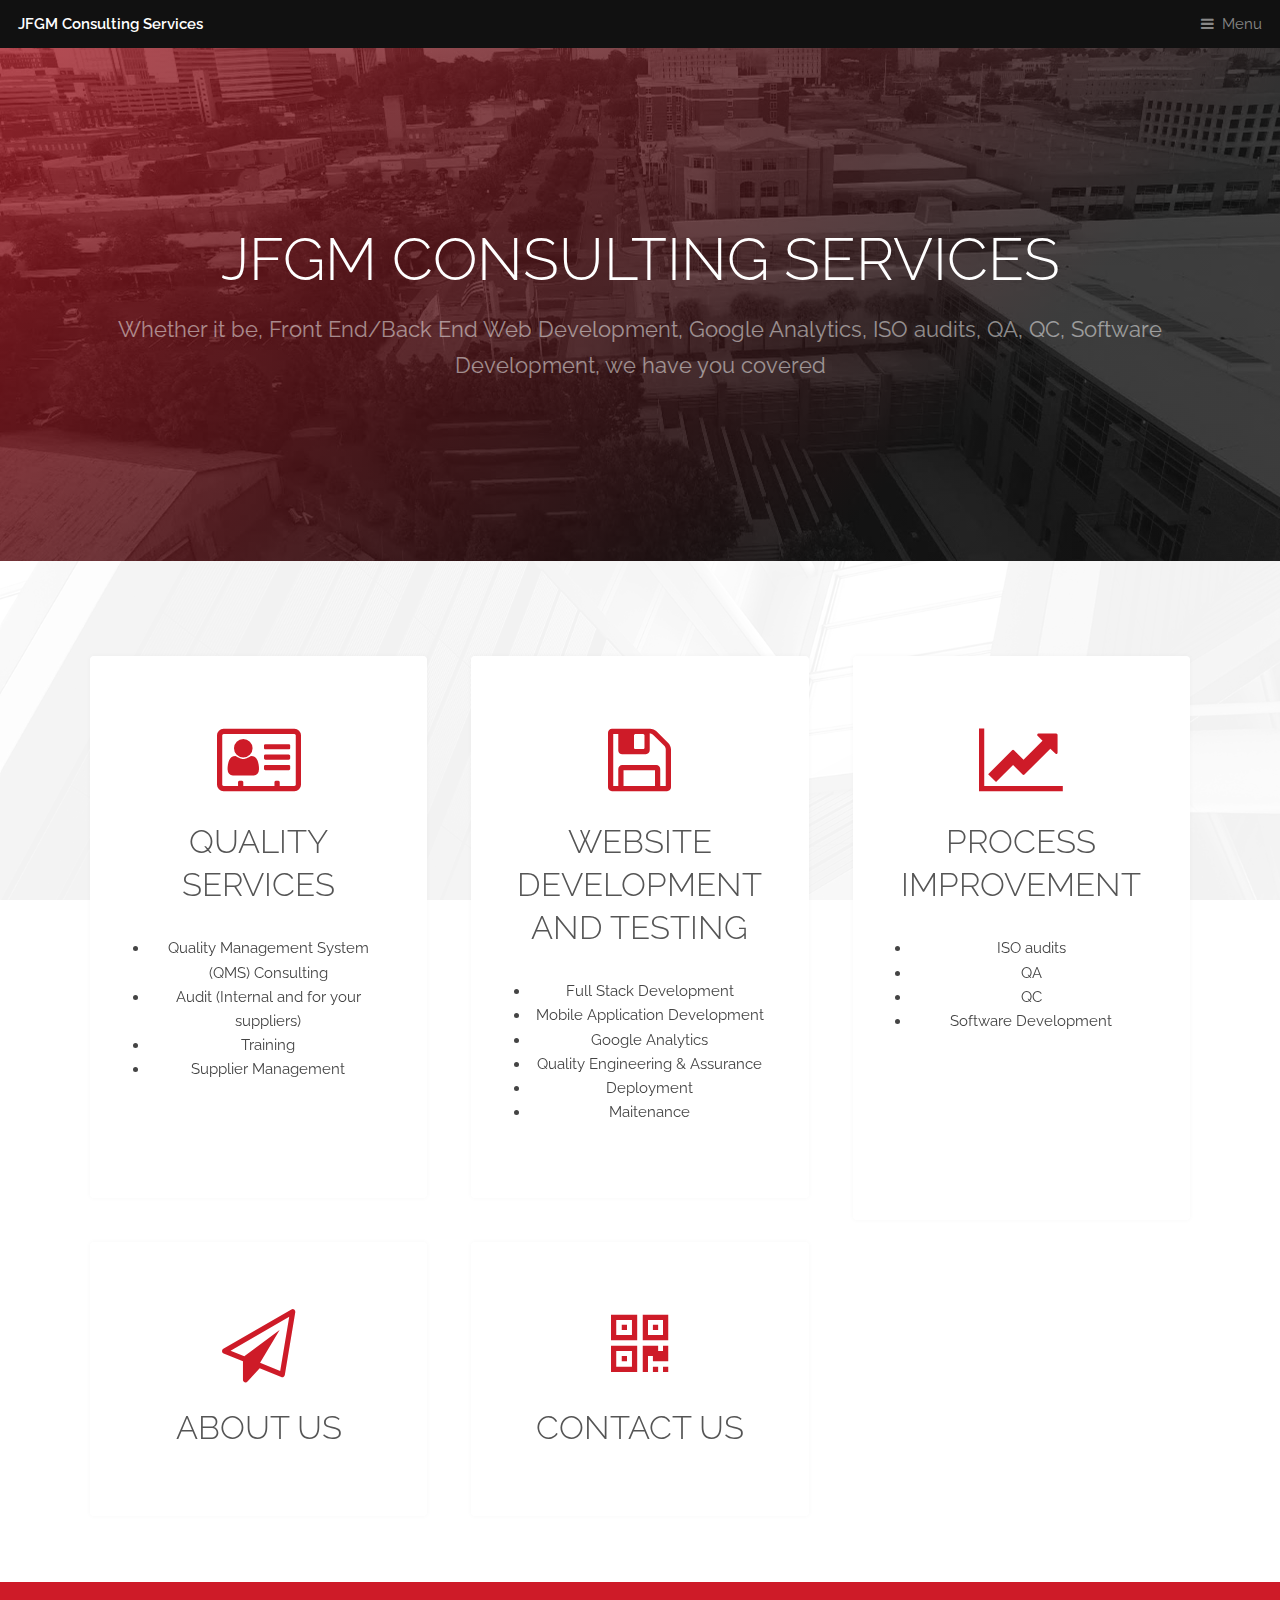
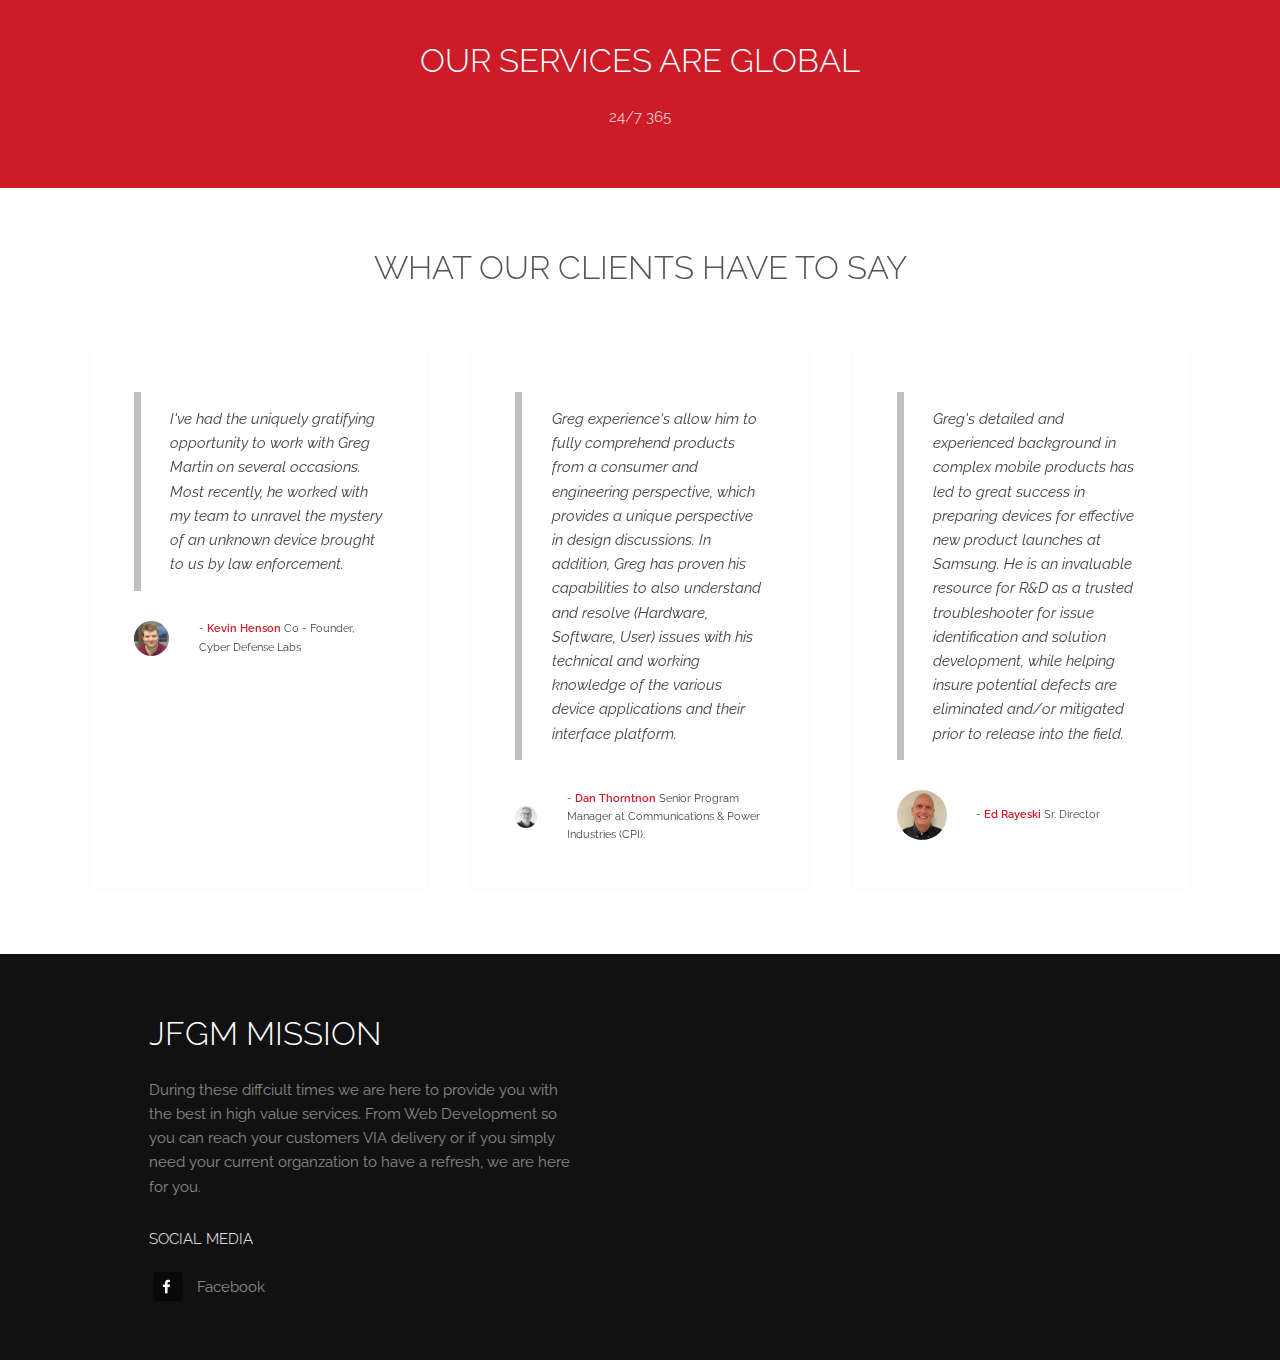
==== index.html @ 0d24950a "contact page changes" ====
<!DOCTYPE HTML>
<html>

<head>
	<title>JFGM Consulting Services</title>
	<meta charset="utf-8" />
	<meta name="viewport" content="width=device-width, initial-scale=1, user-scalable=no" />
	<meta name="description" content="" />
	<meta name="keywords" content="" />
	<link rel="stylesheet" href="assets/css/main.css" />
</head>

<body class="is-preload">

	<!-- Header -->
	<header id="header">
		<a class="logo" href="index.html">JFGM Consulting Services</a>
		<nav>
			<a href="#menu">Menu</a>
		</nav>
	</header>

	<!-- Nav -->
	<nav id="menu">
		<ul class="links">
			<li><a href="index.html">Home</a></li>
			<li><a href="webdev.html">Web Development</a></li>
			<li><a href="about.html">About Us</a></li>
			<li><a href="contact.html">Contact Us</a></li>
			<li><a href="software.html">Software Development and Testing</a></li>
		</ul>
	</nav>

	<!-- Banner -->
	<section id="banner">
		<div class="inner">
			<h1>JFGM Consulting Services</h1>
			<p>Whether it be, Front End/Back End Web Development, Google Analytics, ISO audits, QA, QC, Software Development, we have you covered
			</p>
		</div>
		<video autoplay loop muted playsinline src="images/banner.mp4"></video>
	</section>

	<!-- Highlights -->
	<section class="wrapper">
		<div class="inner">
			</header>
			<div class="highlights">
				<section>
					<div class="content">
						<header>
							<a href="quality.html" class="icon fa-vcard-o"><span class="label">Icon</span></a>
							<h3>Quality Services</h3>
							<p>
								<ul>
									<li>Quality Management System (QMS) Consulting</li>
									<li>Audit (Internal and for your suppliers)</li>
									<li>Training</li>
									<li>Supplier Management</li></ul></p>
						</header>
					</div>
				</section>
				<section>
					<div class="content">
						<header>
							<a href="software.html" class="icon fa-floppy-o"><span class="label">Icon</span></a>
							<h3>WEBSITE DEVELOPMENT AND TESTING</h3>
						</header>
						<p><ul>
							<li>Full Stack Development</li>
							<li>Mobile Application Development</li>
							<li>Google Analytics</li>
							<li>Quality Engineering & Assurance</li>
							<li>Deployment</li>
							<li>Maitenance</li></ul></p>
					</div>
				</section>
				<section>
					<div class="content">
						<header>
							<a href="process.html" class="icon fa-line-chart"><span class="label">Icon</span></a>
							<h3>Process Improvement </h3>
						</header>
						<p><ul>
							<li>ISO audits</li>
							<li>QA</li>
							<li>QC</li>
							<li>Software Development</ul></p>
					</div>
				</section>
				<section>
					<div class="content">
						<header>
							<a href="about.html" class="icon fa-paper-plane-o"><span class="label">Icon</span></a>
							<h3>ABOUT US</h3>
						</header>
					</div>
				</section>
				<section>
					<div class="content">
						<header>
							<a href="contact.html" class="icon fa-qrcode"><span class="label">Icon</span></a>
							<h3>Contact Us</h3>
						</header>
					</div>
				</section>
			</div>
		</div>
	</section>

	<!-- CTA -->
	<section id="cta" class="wrapper">
		<div class="inner">
			<h2>Our services are global</h2>
			<p>24/7 365</p>
		</div>
	</section>

	<!-- Testimonials -->
	<section class="wrapper">
		<div class="inner">
			<header class="special">
				<h2>What our clients have to say</h2>
			</header>
			<div class="testimonials">
				<section>
					<div class="content">
						<blockquote>
							<p>I've had the uniquely gratifying opportunity to work with Greg Martin on several
								occasions. Most recently, he worked with my team to unravel the mystery of an unknown
								device brought to us by law enforcement.</p>
						</blockquote>
						<div class="author">
							<div class="image">
								<img src="images/kevin.jpeg" alt="" />
							</div>
							<p class="credit">- <strong>Kevin Henson</strong> <span>C0 - Founder, Cyber Defense
									Labs</span></p>
						</div>
					</div>
				</section>
				<section>
					<div class="content">
						<blockquote>
							<p>Greg experience's allow him to fully comprehend products from a consumer and engineering
								perspective, which provides a unique perspective in design discussions. In addition,
								Greg has proven his capabilities to also understand and resolve (Hardware, Software,
								User) issues with his technical and working knowledge of the various device applications
								and their interface platform. </p>
						</blockquote>
						<div class="author">
							<div class="image">
								<img src="images/dan.jpeg" alt="" />
							</div>
							<p class="credit">- <strong>Dan Thorntnon</strong> <span>Senior Program Manager at
									Communications & Power Industries (CPI).</span></p>
						</div>
					</div>
				</section>
				<section>
					<div class="content">
						<blockquote>
							<p>Greg's detailed and experienced background in complex mobile products has led to great
								success in preparing devices for effective new product launches at Samsung. He is an
								invaluable resource for R&D as a trusted troubleshooter for issue identification and
								solution development, while helping insure potential defects are eliminated and/or
								mitigated prior to release into the field.</p>
						</blockquote>
						<div class="author">
							<div class="image">
								<img src="images/ed.jpeg" alt="" />
							</div>
							<p class="credit">- <strong>Ed Rayeski</strong> <span>Sr. Director</span></p>
						</div>
					</div>
				</section>
			</div>
		</div>
	</section>

	<!-- Footer -->
	<footer id="footer">
		<div class="inner">
			<div class="content">
				<section>
					<h3>JFGM MISSION</h3>
					<p>During these diffciult times we are here to provide you with the best in high value services. From Web Development so you can reach your customers VIA delivery or if you simply need your current organzation to have a refresh, we are here for you. </p>
				
					<h4>SOCIAL MEDIA</h4>
					<ul class="plain">

						<li><a href="https://www.facebook.com/JFGM-Consulting-100461385220652"><i class="icon fa-facebook">&nbsp;</i>Facebook</a></li>
					</ul>
				</section>
			</div>
			<!-- <div class="copyright">
						&copy; Untitled. Photos <a href="https://unsplash.co">Unsplash</a>, Video <a href="https://coverr.co">Coverr</a>.
					</div> -->
		</div>
	</footer>

	<!-- Scripts -->
	<script src="assets/js/jquery.min.js"></script>
	<script src="assets/js/browser.min.js"></script>
	<script src="assets/js/breakpoints.min.js"></script>
	<script src="assets/js/util.js"></script>
	<script src="assets/js/main.js"></script>

</body>

</html>
---- assets/css/main.css ----
@import url(font-awesome.min.css);
@import url("https://fonts.googleapis.com/css?family=Raleway:200,300,400,500,600");
/*
	Industrious by TEMPLATED
	templated.co @templatedco
	Released for free under the Creative Commons Attribution 3.0 license (templated.co/license)
*/
/* Basic */
@-ms-viewport {
  width: device-width; }
body {
  -ms-overflow-style: scrollbar; }

@media screen and (max-width: 480px) {
  html, body {
    min-width: 320px; } }
html {
  box-sizing: border-box; }

*, *:before, *:after {
  box-sizing: inherit; }

body {
  background: #ffffff; }
  body.is-preload *, body.is-preload *:before, body.is-preload *:after {
    -moz-animation: none !important;
    -webkit-animation: none !important;
    -ms-animation: none !important;
    animation: none !important;
    -moz-transition: none !important;
    -webkit-transition: none !important;
    -ms-transition: none !important;
    transition: none !important; }

html, body, div, span, applet, object,
iframe, h1, h2, h3, h4, h5, h6, p, blockquote,
pre, a, abbr, acronym, address, big, cite,
code, del, dfn, em, img, ins, kbd, q, s, samp,
small, strike, strong, sub, sup, tt, var, b,
u, i, center, dl, dt, dd, ol, ul, li, fieldset,
form, label, legend, table, caption, tbody,
tfoot, thead, tr, th, td, article, aside,
canvas, details, embed, figure, figcaption,
footer, header, hgroup, menu, nav, output, ruby,
section, summary, time, mark, audio, video {
  margin: 0;
  padding: 0;
  border: 0;
  font-size: 100%;
  font: inherit;
  vertical-align: baseline; }

article, aside, details, figcaption, figure,
footer, header, hgroup, menu, nav, section {
  display: block; }

body {
  line-height: 1; }

ol, ul {
  list-style: none; }

blockquote, q {
  quotes: none; }
  blockquote:before, blockquote:after, q:before, q:after {
    content: '';
    content: none; }

table {
  border-collapse: collapse;
  border-spacing: 0; }

body {
  -webkit-text-size-adjust: none; }

mark {
  background-color: transparent;
  color: inherit; }

input::-moz-focus-inner {
  border: 0;
  padding: 0; }

input, select, textarea {
  -moz-appearance: none;
  -webkit-appearance: none;
  -ms-appearance: none;
  appearance: none; }

/* Typography */
html {
  font-size: 13pt; }
  @media screen and (max-width: 1680px) {
    html {
      font-size: 11pt; } }
  @media screen and (max-width: 980px) {
    html {
      font-size: 12pt; } }
  @media screen and (max-width: 480px) {
    html {
      font-size: 11pt; } }

body {
  background-color: #ffffff;
  color: #444444; }

body, input, select, textarea {
  font-family: "Raleway", Arial, Helvetica, sans-serif;
  font-weight: 400;
  font-size: 1rem;
  line-height: 1.65; }

a {
  -moz-transition: color 0.2s ease-in-out;
  -webkit-transition: color 0.2s ease-in-out;
  -ms-transition: color 0.2s ease-in-out;
  transition: color 0.2s ease-in-out;
  text-decoration: underline; }
  a:hover {
    text-decoration: none; }

strong, b {
  font-weight: 600; }

em, i {
  font-style: italic; }

p {
  margin: 0 0 2rem 0; }

header.special {
  text-align: center;
  margin-bottom: 4rem; }
  header.special p {
    max-width: 75%;
    margin-left: auto;
    margin-right: auto; }

h1, h2, h3, h4, h5, h6 {
  font-weight: 300;
  line-height: 1.5;
  text-transform: uppercase;
  margin: 0 0 1.5rem 0; }
  h1 a, h2 a, h3 a, h4 a, h5 a, h6 a {
    color: inherit;
    text-decoration: none; }

h1 {
  font-size: 3rem;
  line-height: 1.2; }

h2 {
  font-size: 2.25rem;
  line-height: 1.3; }

h3 {
  font-size: 2.25rem;
  line-height: 1.3; }

h4 {
  font-size: 1rem; }

h5 {
  font-size: 0.9rem; }

h6 {
  font-size: 0.7rem; }

@media screen and (max-width: 736px) {
  h1 {
    font-size: 2.75rem;
    line-height: 1.3; }

  h2 {
    font-size: 1.75rem;
    line-height: 1.5; }

  h3 {
    font-size: 1.25rem; } }
sub {
  font-size: 0.8rem;
  position: relative;
  top: 0.5rem; }

sup {
  font-size: 0.8rem;
  position: relative;
  top: -0.5rem; }

blockquote {
  border-left: solid 0.5rem;
  font-style: italic;
  margin: 0 0 2rem 0;
  padding: 1rem 0 1rem 2rem; }

code {
  border-radius: 4px;
  border: solid 1px;
  font-family: "Courier New", monospace;
  font-size: 0.9rem;
  margin: 0 0.25rem;
  padding: 0.25rem 0.65rem; }

pre {
  -webkit-overflow-scrolling: touch;
  font-family: "Courier New", monospace;
  font-size: 0.9rem;
  margin: 0 0 2rem 0; }
  pre code {
    display: block;
    line-height: 1.75;
    padding: 1rem 1.5rem;
    overflow-x: auto; }

hr {
  border: 0;
  border-bottom: solid 1px;
  margin: 2rem 0; }
  hr.major {
    margin: 4rem 0; }

input, select, textarea {
  color: #555555; }

a {
  color: #ce1b28; }

strong, b {
  color: #555555; }

h1, h2, h3, h4, h5, h6 {
  color: #555555; }

blockquote {
  border-left-color: rgba(0, 0, 0, 0.25); }

code {
  background: rgba(0, 0, 0, 0.075);
  border-color: rgba(0, 0, 0, 0.25); }

hr {
  border-bottom-color: rgba(0, 0, 0, 0.25); }

/* Inner */
.inner {
  margin: 0 auto;
  width: 75rem;
  max-width: calc(100% - 6rem); }
  @media screen and (max-width: 480px) {
    .inner {
      max-width: calc(100% - 3rem); } }

/* Button */
input[type="submit"],
input[type="reset"],
input[type="button"],
button,
.button {
  -moz-appearance: none;
  -webkit-appearance: none;
  -ms-appearance: none;
  appearance: none;
  -moz-transition: background-color 0.2s ease-in-out, box-shadow 0.2s ease-in-out, color 0.2s ease-in-out;
  -webkit-transition: background-color 0.2s ease-in-out, box-shadow 0.2s ease-in-out, color 0.2s ease-in-out;
  -ms-transition: background-color 0.2s ease-in-out, box-shadow 0.2s ease-in-out, color 0.2s ease-in-out;
  transition: background-color 0.2s ease-in-out, box-shadow 0.2s ease-in-out, color 0.2s ease-in-out;
  border: 0;
  border-radius: 4px;
  cursor: pointer;
  display: inline-block;
  font-weight: 600;
  height: 3.25rem;
  line-height: 3.25rem;
  padding: 0 1.75rem;
  text-align: center;
  text-decoration: none;
  white-space: nowrap; }
  input[type="submit"].small,
  input[type="reset"].small,
  input[type="button"].small,
  button.small,
  .button.small {
    font-size: 0.8rem;
    height: 2.4375rem;
    line-height: 2.4375rem;
    padding: 0 1.25rem; }
  input[type="submit"].large,
  input[type="reset"].large,
  input[type="button"].large,
  button.large,
  .button.large {
    font-size: 1.35rem;
    height: 4.0625rem;
    line-height: 4.0625rem;
    padding: 0 2rem; }
  input[type="submit"].wide,
  input[type="reset"].wide,
  input[type="button"].wide,
  button.wide,
  .button.wide {
    min-width: 13rem; }
  input[type="submit"].icon:before,
  input[type="reset"].icon:before,
  input[type="button"].icon:before,
  button.icon:before,
  .button.icon:before {
    margin-right: 0.5rem; }
  input[type="submit"].fit,
  input[type="reset"].fit,
  input[type="button"].fit,
  button.fit,
  .button.fit {
    width: 100%; }
  input[type="submit"].disabled, input[type="submit"]:disabled,
  input[type="reset"].disabled,
  input[type="reset"]:disabled,
  input[type="button"].disabled,
  input[type="button"]:disabled,
  button.disabled,
  button:disabled,
  .button.disabled,
  .button:disabled {
    pointer-events: none;
    opacity: 0.25; }

input[type="submit"],
input[type="reset"],
input[type="button"],
button,
.button {
  background-color: transparent;
  box-shadow: inset 0 0 0 1px #555555;
  color: #555555 !important; }
  input[type="submit"]:hover,
  input[type="reset"]:hover,
  input[type="button"]:hover,
  button:hover,
  .button:hover {
    box-shadow: inset 0 0 0 1px #ce1b28;
    color: #ce1b28 !important; }
    input[type="submit"]:hover:active,
    input[type="reset"]:hover:active,
    input[type="button"]:hover:active,
    button:hover:active,
    .button:hover:active {
      background-color: rgba(206, 27, 40, 0.25); }
  input[type="submit"].primary,
  input[type="reset"].primary,
  input[type="button"].primary,
  button.primary,
  .button.primary {
    box-shadow: none;
    background-color: #ce1b28;
    color: #ffffff !important; }
    input[type="submit"].primary:hover,
    input[type="reset"].primary:hover,
    input[type="button"].primary:hover,
    button.primary:hover,
    .button.primary:hover {
      background-color: #e2212f;
      box-shadow: none; }
      input[type="submit"].primary:hover:active,
      input[type="reset"].primary:hover:active,
      input[type="button"].primary:hover:active,
      button.primary:hover:active,
      .button.primary:hover:active {
        background-color: #b71824; }

/* Form */
form {
  margin: 0 0 2rem 0; }

input[type="text"],
input[type="password"],
input[type="email"],
input[type="tel"],
input[type="search"],
input[type="url"],
select,
textarea {
  -moz-appearance: none;
  -webkit-appearance: none;
  -ms-appearance: none;
  appearance: none;
  border-radius: 4px;
  border: none;
  border: solid 1px;
  color: inherit;
  display: block;
  outline: 0;
  padding: 0 1rem;
  text-decoration: none;
  width: 100%; }
  input[type="text"]:invalid,
  input[type="password"]:invalid,
  input[type="email"]:invalid,
  input[type="tel"]:invalid,
  input[type="search"]:invalid,
  input[type="url"]:invalid,
  select:invalid,
  textarea:invalid {
    box-shadow: none; }

label {
  display: block;
  font-size: 1rem;
  font-weight: 600;
  margin: 0 0 1rem 0; }

input[type="text"],
input[type="password"],
input[type="email"],
input[type="tel"],
input[type="search"],
input[type="url"] {
  height: 3.25rem; }

select {
  background-size: 1.25rem;
  background-repeat: no-repeat;
  background-position: calc(100% - 1rem) center;
  height: 3.25rem;
  padding-right: 3.25rem;
  text-overflow: ellipsis; }
  select:focus::-ms-value {
    background-color: transparent; }
  select::-ms-expand {
    display: none; }

textarea {
  padding: 0.75rem 1rem; }

input[type="checkbox"],
input[type="radio"] {
  -moz-appearance: none;
  -webkit-appearance: none;
  -ms-appearance: none;
  appearance: none;
  display: block;
  float: left;
  margin-right: -2rem;
  opacity: 0;
  width: 1rem;
  z-index: -1; }
  input[type="checkbox"] + label,
  input[type="radio"] + label {
    text-decoration: none;
    cursor: pointer;
    display: inline-block;
    font-size: 1rem;
    font-weight: 400;
    padding-left: 2.825rem;
    padding-right: 0.875rem;
    position: relative; }
    input[type="checkbox"] + label:before,
    input[type="radio"] + label:before {
      -moz-osx-font-smoothing: grayscale;
      -webkit-font-smoothing: antialiased;
      font-family: FontAwesome;
      font-style: normal;
      font-weight: normal;
      text-transform: none !important; }
    input[type="checkbox"] + label:before,
    input[type="radio"] + label:before {
      border-radius: 4px;
      border: solid 1px;
      content: '';
      display: inline-block;
      height: 1.95rem;
      left: 0;
      line-height: 1.86875rem;
      position: absolute;
      text-align: center;
      top: -0.1625rem;
      width: 1.95rem; }
  input[type="checkbox"]:checked + label:before,
  input[type="radio"]:checked + label:before {
    content: '\f00c'; }

input[type="checkbox"] + label:before {
  border-radius: 4px; }

input[type="radio"] + label:before {
  border-radius: 100%; }

::-webkit-input-placeholder {
  opacity: 1.0; }

:-moz-placeholder {
  opacity: 1.0; }

::-moz-placeholder {
  opacity: 1.0; }

:-ms-input-placeholder {
  opacity: 1.0; }

label {
  color: #555555; }

input[type="text"],
input[type="password"],
input[type="email"],
input[type="tel"],
input[type="search"],
input[type="url"],
select,
textarea {
  background-color: rgba(0, 0, 0, 0.075);
  border-color: rgba(0, 0, 0, 0.25); }
  input[type="text"]:focus,
  input[type="password"]:focus,
  input[type="email"]:focus,
  input[type="tel"]:focus,
  input[type="search"]:focus,
  input[type="url"]:focus,
  select:focus,
  textarea:focus {
    border-color: #ce1b28;
    box-shadow: 0 0 0 1px #ce1b28; }

select {
  background-image: url("data:image/svg+xml;charset=utf8,%3Csvg xmlns='http://www.w3.org/2000/svg' width='40' height='40' preserveAspectRatio='none' viewBox='0 0 40 40'%3E%3Cpath d='M9.4,12.3l10.4,10.4l10.4-10.4c0.2-0.2,0.5-0.4,0.9-0.4c0.3,0,0.6,0.1,0.9,0.4l3.3,3.3c0.2,0.2,0.4,0.5,0.4,0.9 c0,0.4-0.1,0.6-0.4,0.9L20.7,31.9c-0.2,0.2-0.5,0.4-0.9,0.4c-0.3,0-0.6-0.1-0.9-0.4L4.3,17.3c-0.2-0.2-0.4-0.5-0.4-0.9 c0-0.4,0.1-0.6,0.4-0.9l3.3-3.3c0.2-0.2,0.5-0.4,0.9-0.4S9.1,12.1,9.4,12.3z' fill='rgba(0, 0, 0, 0.25)' /%3E%3C/svg%3E"); }
  select option {
    color: #444444;
    background-color: #ffffff; }

input[type="checkbox"] + label,
input[type="radio"] + label {
  color: #444444; }
  input[type="checkbox"] + label:before,
  input[type="radio"] + label:before {
    background: rgba(0, 0, 0, 0.075);
    border-color: rgba(0, 0, 0, 0.25); }
input[type="checkbox"]:checked + label:before,
input[type="radio"]:checked + label:before {
  background-color: #ce1b28;
  border-color: #ce1b28;
  color: #ffffff; }
input[type="checkbox"]:focus + label:before,
input[type="radio"]:focus + label:before {
  border-color: #ce1b28;
  box-shadow: 0 0 0 1px #ce1b28; }

::-webkit-input-placeholder {
  color: #bbbbbb !important; }

:-moz-placeholder {
  color: #bbbbbb !important; }

::-moz-placeholder {
  color: #bbbbbb !important; }

:-ms-input-placeholder {
  color: #bbbbbb !important; }

/* List */
ol {
  list-style: decimal;
  margin: 0 0 2rem 0;
  padding-left: 1.25rem; }
  ol li {
    padding-left: 0.25rem; }

ul {
  list-style: disc;
  margin: 0 0 2rem 0;
  padding-left: 1rem; }
  ul li {
    padding-left: 0.325rem; }
  ul.plain {
    list-style: none;
    padding-left: 0; }
    ul.plain li {
      margin-bottom: 1rem; }
      ul.plain li .icon {
        border-radius: 4px;
        color: #ffffff;
        display: inline-block;
        margin-right: 1rem;
        text-align: center;
        width: 2rem;
        height: 2rem;
        line-height: 2rem;
        background: rgba(0, 0, 0, 0.5); }
  ul.alt {
    list-style: none;
    padding-left: 0; }
    ul.alt li {
      border-top: solid 1px;
      padding: 0.75rem 0; }
      ul.alt li:first-child {
        border-top: 0;
        padding-top: 0; }
      ul.alt li:last-child {
        padding-bottom: 0; }

dl {
  margin: 0 0 2rem 0; }
  dl dt {
    display: block;
    font-weight: 600;
    margin: 0 0 1rem 0; }
  dl dd {
    margin-left: 1.5rem; }

ul.alt li {
  border-top-color: rgba(0, 0, 0, 0.25); }

/* Table */
.table-wrapper {
  -webkit-overflow-scrolling: touch;
  overflow-x: auto; }

table {
  margin: 0 0 2rem 0;
  width: 100%; }
  table tbody tr {
    border: solid 1px;
    border-left: 0;
    border-right: 0; }
  table td {
    padding: 0.75rem 0.75rem; }
  table th {
    font-size: 0.9rem;
    font-weight: 600;
    padding: 0 0.75rem 0.75rem 0.75rem;
    text-align: left; }
  table thead {
    border-bottom: solid 2px; }
  table tfoot {
    border-top: solid 2px; }
  table.alt {
    border-collapse: separate; }
    table.alt tbody tr td {
      border: solid 1px;
      border-left-width: 0;
      border-top-width: 0; }
      table.alt tbody tr td:first-child {
        border-left-width: 1px; }
    table.alt tbody tr:first-child td {
      border-top-width: 1px; }
    table.alt thead {
      border-bottom: 0; }
    table.alt tfoot {
      border-top: 0; }

table tbody tr {
  border-color: rgba(0, 0, 0, 0.25); }
  table tbody tr:nth-child(2n + 1) {
    background-color: rgba(0, 0, 0, 0.075); }
table th {
  color: #555555; }
table thead {
  border-bottom-color: rgba(0, 0, 0, 0.25); }
table tfoot {
  border-top-color: rgba(0, 0, 0, 0.25); }
table.alt tbody tr td {
  border-color: rgba(0, 0, 0, 0.25); }

/* Highlights */
.highlights {
  width: 100%;
  margin: 2.5rem 0;
  display: -moz-flex;
  display: -webkit-flex;
  display: -ms-flex;
  display: flex;
  -moz-flex-wrap: wrap;
  -webkit-flex-wrap: wrap;
  -ms-flex-wrap: wrap;
  flex-wrap: wrap;
  -moz-align-items: -moz-stretch;
  -webkit-align-items: -webkit-stretch;
  -ms-align-items: -ms-stretch;
  align-items: stretch; }
  .highlights > * {
    -moz-flex-shrink: 1;
    -webkit-flex-shrink: 1;
    -ms-flex-shrink: 1;
    flex-shrink: 1;
    -moz-flex-grow: 0;
    -webkit-flex-grow: 0;
    -ms-flex-grow: 0;
    flex-grow: 0; }
  .highlights > * {
    width: 33.3333333333%; }
  .highlights > * {
    padding: 1.5rem;
    width: calc(33.3333333333% + 1rem); }
  .highlights > :nth-child(-n + 3) {
    padding-top: 0; }
  .highlights > :nth-last-child(-n + 3) {
    padding-bottom: 0; }
  .highlights > :nth-child(3n + 1) {
    padding-left: 0; }
  .highlights > :nth-child(3n) {
    padding-right: 0; }
  .highlights > :nth-child(3n + 1),
  .highlights > :nth-child(3n) {
    width: calc(33.3333333333% + -0.5rem); }
  .highlights .content {
    border-radius: 4px;
    height: 100%;
    padding: 3rem;
    text-align: center; }
    .highlights .content .icon {
      font-size: 5rem; }
  .highlights > div > :last-child {
    margin-bottom: 0; }
  @media screen and (max-width: 980px) {
    .highlights > * {
      width: 50%; }
    .highlights > * {
      padding: 1rem;
      width: calc(33.3333333333% + 0.6666666667rem); }
    .highlights > :nth-child(-n + 3) {
      padding-top: 1rem; }
    .highlights > :nth-last-child(-n + 3) {
      padding-bottom: 1rem; }
    .highlights > :nth-child(3n + 1) {
      padding-left: 1rem; }
    .highlights > :nth-child(3n) {
      padding-right: 1rem; }
    .highlights > :nth-child(3n + 1),
    .highlights > :nth-child(3n) {
      padding: 1rem;
      width: calc(50% + 1rem); }
    .highlights > * {
      padding: 1rem;
      width: calc(50% + 1rem); }
    .highlights > :nth-child(-n + 2) {
      padding-top: 0; }
    .highlights > :nth-last-child(-n + 2) {
      padding-bottom: 0; }
    .highlights > :nth-child(2n + 1) {
      padding-left: 0; }
    .highlights > :nth-child(2n) {
      padding-right: 0; }
    .highlights > :nth-child(2n + 1),
    .highlights > :nth-child(2n) {
      width: calc(50% + 0rem); }
    .highlights .content {
      padding: 2rem; } }
  @media screen and (max-width: 736px) {
    .highlights > * {
      width: 100%; }
    .highlights > * {
      padding: 1rem;
      width: calc(33.3333333333% + 0.6666666667rem); }
    .highlights > :nth-child(-n + 3) {
      padding-top: 1rem; }
    .highlights > :nth-last-child(-n + 3) {
      padding-bottom: 1rem; }
    .highlights > :nth-child(3n + 1) {
      padding-left: 1rem; }
    .highlights > :nth-child(3n) {
      padding-right: 1rem; }
    .highlights > :nth-child(3n + 1),
    .highlights > :nth-child(3n) {
      padding: 1rem;
      width: calc(100% + 2rem); }
    .highlights > * {
      padding: 1rem;
      width: calc(50% + 1rem); }
    .highlights > :nth-child(-n + 2) {
      padding-top: 1rem; }
    .highlights > :nth-last-child(-n + 2) {
      padding-bottom: 1rem; }
    .highlights > :nth-child(2n + 1) {
      padding-left: 1rem; }
    .highlights > :nth-child(2n) {
      padding-right: 1rem; }
    .highlights > :nth-child(2n + 1),
    .highlights > :nth-child(2n) {
      padding: 1rem;
      width: calc(100% + 2rem); }
    .highlights > * {
      padding: 1rem;
      width: calc(100% + 2rem); }
    .highlights > :nth-child(-n + 1) {
      padding-top: 0; }
    .highlights > :nth-last-child(-n + 1) {
      padding-bottom: 0; }
    .highlights > :nth-child(1n + 1) {
      padding-left: 0; }
    .highlights > :nth-child(1n) {
      padding-right: 0; }
    .highlights > :nth-child(1n + 1),
    .highlights > :nth-child(1n) {
      width: calc(100% + 1rem); } }

.highlights .content {
  background: #ffffff;
  box-shadow: 0px 0px 4px 1px rgba(0, 0, 0, 0.025); }

/* Testimonials */
.testimonials {
  margin: 2.5rem 0;
  width: 100%;
  display: -moz-flex;
  display: -webkit-flex;
  display: -ms-flex;
  display: flex;
  -moz-flex-wrap: wrap;
  -webkit-flex-wrap: wrap;
  -ms-flex-wrap: wrap;
  flex-wrap: wrap;
  -moz-align-items: -moz-stretch;
  -webkit-align-items: -webkit-stretch;
  -ms-align-items: -ms-stretch;
  align-items: stretch; }
  .testimonials > * {
    -moz-flex-shrink: 1;
    -webkit-flex-shrink: 1;
    -ms-flex-shrink: 1;
    flex-shrink: 1;
    -moz-flex-grow: 0;
    -webkit-flex-grow: 0;
    -ms-flex-grow: 0;
    flex-grow: 0; }
  .testimonials > * {
    width: 33.3333333333%; }
  .testimonials > * {
    padding: 1.5rem;
    width: calc(33.3333333333% + 1rem); }
  .testimonials > :nth-child(-n + 3) {
    padding-top: 0; }
  .testimonials > :nth-last-child(-n + 3) {
    padding-bottom: 0; }
  .testimonials > :nth-child(3n + 1) {
    padding-left: 0; }
  .testimonials > :nth-child(3n) {
    padding-right: 0; }
  .testimonials > :nth-child(3n + 1),
  .testimonials > :nth-child(3n) {
    width: calc(33.3333333333% + -0.5rem); }
  .testimonials .content {
    border-radius: 4px;
    height: 100%;
    padding: 3rem; }
    .testimonials .content .author {
      display: -moz-flex;
      display: -webkit-flex;
      display: -ms-flex;
      display: flex;
      -moz-align-items: center;
      -webkit-align-items: center;
      -ms-align-items: center;
      align-items: center; }
      .testimonials .content .author blockquote {
        margin: 0; }
      .testimonials .content .author .image {
        margin-right: 2rem;
        width: 20%; }
        .testimonials .content .author .image img {
          border-radius: 100%;
          max-width: 100%; }
    .testimonials .content .credit {
      font-size: 0.75rem; }
    .testimonials .content p:last-child {
      margin: 0; }
  .testimonials > div > :last-child {
    margin-bottom: 0; }
  @media screen and (max-width: 980px) {
    .testimonials > * {
      width: 50%; }
    .testimonials > * {
      padding: 1rem;
      width: calc(33.3333333333% + 0.6666666667rem); }
    .testimonials > :nth-child(-n + 3) {
      padding-top: 1rem; }
    .testimonials > :nth-last-child(-n + 3) {
      padding-bottom: 1rem; }
    .testimonials > :nth-child(3n + 1) {
      padding-left: 1rem; }
    .testimonials > :nth-child(3n) {
      padding-right: 1rem; }
    .testimonials > :nth-child(3n + 1),
    .testimonials > :nth-child(3n) {
      padding: 1rem;
      width: calc(50% + 1rem); }
    .testimonials > * {
      padding: 1rem;
      width: calc(50% + 1rem); }
    .testimonials > :nth-child(-n + 2) {
      padding-top: 0; }
    .testimonials > :nth-last-child(-n + 2) {
      padding-bottom: 0; }
    .testimonials > :nth-child(2n + 1) {
      padding-left: 0; }
    .testimonials > :nth-child(2n) {
      padding-right: 0; }
    .testimonials > :nth-child(2n + 1),
    .testimonials > :nth-child(2n) {
      width: calc(50% + 0rem); }
    .testimonials .content {
      padding: 2rem; } }
  @media screen and (max-width: 736px) {
    .testimonials > * {
      width: 100%; }
    .testimonials > * {
      padding: 1rem;
      width: calc(33.3333333333% + 0.6666666667rem); }
    .testimonials > :nth-child(-n + 3) {
      padding-top: 1rem; }
    .testimonials > :nth-last-child(-n + 3) {
      padding-bottom: 1rem; }
    .testimonials > :nth-child(3n + 1) {
      padding-left: 1rem; }
    .testimonials > :nth-child(3n) {
      padding-right: 1rem; }
    .testimonials > :nth-child(3n + 1),
    .testimonials > :nth-child(3n) {
      padding: 1rem;
      width: calc(100% + 2rem); }
    .testimonials > * {
      padding: 1rem;
      width: calc(50% + 1rem); }
    .testimonials > :nth-child(-n + 2) {
      padding-top: 1rem; }
    .testimonials > :nth-last-child(-n + 2) {
      padding-bottom: 1rem; }
    .testimonials > :nth-child(2n + 1) {
      padding-left: 1rem; }
    .testimonials > :nth-child(2n) {
      padding-right: 1rem; }
    .testimonials > :nth-child(2n + 1),
    .testimonials > :nth-child(2n) {
      padding: 1rem;
      width: calc(100% + 2rem); }
    .testimonials > * {
      padding: 1rem;
      width: calc(100% + 2rem); }
    .testimonials > :nth-child(-n + 1) {
      padding-top: 0; }
    .testimonials > :nth-last-child(-n + 1) {
      padding-bottom: 0; }
    .testimonials > :nth-child(1n + 1) {
      padding-left: 0; }
    .testimonials > :nth-child(1n) {
      padding-right: 0; }
    .testimonials > :nth-child(1n + 1),
    .testimonials > :nth-child(1n) {
      width: calc(100% + 1rem); } }

.testimonials .content {
  background: #ffffff;
  box-shadow: 0px 0px 4px 1px rgba(0, 0, 0, 0.025); }
  .testimonials .content .credit strong {
    color: #ce1b28; }

/* Actions */
ul.actions {
  display: -moz-flex;
  display: -webkit-flex;
  display: -ms-flex;
  display: flex;
  cursor: default;
  list-style: none;
  margin-left: -1rem;
  padding-left: 0; }
  ul.actions li {
    padding: 0 0 0 1rem;
    vertical-align: middle; }
  ul.actions.special {
    -moz-justify-content: center;
    -webkit-justify-content: center;
    -ms-justify-content: center;
    justify-content: center;
    width: calc(100% + 1rem); }
  ul.actions.stacked {
    -moz-flex-direction: column;
    -webkit-flex-direction: column;
    -ms-flex-direction: column;
    flex-direction: column;
    margin-left: 0; }
    ul.actions.stacked li {
      padding: 1.3rem 0 0 0; }
      ul.actions.stacked li:first-child {
        padding-top: 0; }
  ul.actions.fit {
    width: calc(100% + 1rem); }
    ul.actions.fit li {
      -moz-flex-grow: 1;
      -webkit-flex-grow: 1;
      -ms-flex-grow: 1;
      flex-grow: 1;
      -moz-flex-shrink: 1;
      -webkit-flex-shrink: 1;
      -ms-flex-shrink: 1;
      flex-shrink: 1;
      width: 100%; }
      ul.actions.fit li > * {
        width: 100%; }
    ul.actions.fit.stacked {
      width: 100%; }
  @media screen and (max-width: 480px) {
    ul.actions:not(.fixed) {
      -moz-flex-direction: column;
      -webkit-flex-direction: column;
      -ms-flex-direction: column;
      flex-direction: column;
      margin-left: 0;
      width: 100% !important; }
      ul.actions:not(.fixed) li {
        -moz-flex-grow: 1;
        -webkit-flex-grow: 1;
        -ms-flex-grow: 1;
        flex-grow: 1;
        -moz-flex-shrink: 1;
        -webkit-flex-shrink: 1;
        -ms-flex-shrink: 1;
        flex-shrink: 1;
        padding: 1rem 0 0 0;
        text-align: center;
        width: 100%; }
        ul.actions:not(.fixed) li > * {
          width: 100%; }
        ul.actions:not(.fixed) li:first-child {
          padding-top: 0; }
        ul.actions:not(.fixed) li input[type="submit"],
        ul.actions:not(.fixed) li input[type="reset"],
        ul.actions:not(.fixed) li input[type="button"],
        ul.actions:not(.fixed) li button,
        ul.actions:not(.fixed) li .button {
          width: 100%; }
          ul.actions:not(.fixed) li input[type="submit"].icon:before,
          ul.actions:not(.fixed) li input[type="reset"].icon:before,
          ul.actions:not(.fixed) li input[type="button"].icon:before,
          ul.actions:not(.fixed) li button.icon:before,
          ul.actions:not(.fixed) li .button.icon:before {
            margin-left: -0.5rem; } }

/* Grid */
.row {
  display: flex;
  flex-wrap: wrap;
  box-sizing: border-box; }
  .row > * {
    box-sizing: border-box; }
  .row.gtr-uniform > * > :last-child {
    margin-bottom: 0; }

.row > .imp {
  order: -1; }
.row > .col-1 {
  width: 8.3333333333%; }
.row > .off-1 {
  margin-left: 8.3333333333%; }
.row > .col-2 {
  width: 16.6666666667%; }
.row > .off-2 {
  margin-left: 16.6666666667%; }
.row > .col-3 {
  width: 25%; }
.row > .off-3 {
  margin-left: 25%; }
.row > .col-4 {
  width: 33.3333333333%; }
.row > .off-4 {
  margin-left: 33.3333333333%; }
.row > .col-5 {
  width: 41.6666666667%; }
.row > .off-5 {
  margin-left: 41.6666666667%; }
.row > .col-6 {
  width: 50%; }
.row > .off-6 {
  margin-left: 50%; }
.row > .col-7 {
  width: 58.3333333333%; }
.row > .off-7 {
  margin-left: 58.3333333333%; }
.row > .col-8 {
  width: 66.6666666667%; }
.row > .off-8 {
  margin-left: 66.6666666667%; }
.row > .col-9 {
  width: 75%; }
.row > .off-9 {
  margin-left: 75%; }
.row > .col-10 {
  width: 83.3333333333%; }
.row > .off-10 {
  margin-left: 83.3333333333%; }
.row > .col-11 {
  width: 91.6666666667%; }
.row > .off-11 {
  margin-left: 91.6666666667%; }
.row > .col-12 {
  width: 100%; }
.row > .off-12 {
  margin-left: 100%; }
.row.gtr-0 {
  margin-top: 0;
  margin-left: 0rem; }
  .row.gtr-0 > * {
    padding: 0 0 0 0rem; }
  .row.gtr-0.gtr-uniform {
    margin-top: 0rem; }
    .row.gtr-0.gtr-uniform > * {
      padding-top: 0rem; }
.row.gtr-25 {
  margin-top: 0;
  margin-left: -0.75rem; }
  .row.gtr-25 > * {
    padding: 0 0 0 0.75rem; }
  .row.gtr-25.gtr-uniform {
    margin-top: -0.75rem; }
    .row.gtr-25.gtr-uniform > * {
      padding-top: 0.75rem; }
.row.gtr-50 {
  margin-top: 0;
  margin-left: -1.5rem; }
  .row.gtr-50 > * {
    padding: 0 0 0 1.5rem; }
  .row.gtr-50.gtr-uniform {
    margin-top: -1.5rem; }
    .row.gtr-50.gtr-uniform > * {
      padding-top: 1.5rem; }
.row {
  margin-top: 0;
  margin-left: -3rem; }
  .row > * {
    padding: 0 0 0 3rem; }
  .row.gtr-uniform {
    margin-top: -3rem; }
    .row.gtr-uniform > * {
      padding-top: 3rem; }
.row.gtr-150 {
  margin-top: 0;
  margin-left: -4.5rem; }
  .row.gtr-150 > * {
    padding: 0 0 0 4.5rem; }
  .row.gtr-150.gtr-uniform {
    margin-top: -4.5rem; }
    .row.gtr-150.gtr-uniform > * {
      padding-top: 4.5rem; }
.row.gtr-200 {
  margin-top: 0;
  margin-left: -6rem; }
  .row.gtr-200 > * {
    padding: 0 0 0 6rem; }
  .row.gtr-200.gtr-uniform {
    margin-top: -6rem; }
    .row.gtr-200.gtr-uniform > * {
      padding-top: 6rem; }

@media screen and (max-width: 1680px) {
  .row {
    display: flex;
    flex-wrap: wrap;
    box-sizing: border-box; }
    .row > * {
      box-sizing: border-box; }
    .row.gtr-uniform > * > :last-child {
      margin-bottom: 0; }

  .row > .imp-xlarge {
    order: -1; }
  .row > .col-1-xlarge {
    width: 8.3333333333%; }
  .row > .off-1-xlarge {
    margin-left: 8.3333333333%; }
  .row > .col-2-xlarge {
    width: 16.6666666667%; }
  .row > .off-2-xlarge {
    margin-left: 16.6666666667%; }
  .row > .col-3-xlarge {
    width: 25%; }
  .row > .off-3-xlarge {
    margin-left: 25%; }
  .row > .col-4-xlarge {
    width: 33.3333333333%; }
  .row > .off-4-xlarge {
    margin-left: 33.3333333333%; }
  .row > .col-5-xlarge {
    width: 41.6666666667%; }
  .row > .off-5-xlarge {
    margin-left: 41.6666666667%; }
  .row > .col-6-xlarge {
    width: 50%; }
  .row > .off-6-xlarge {
    margin-left: 50%; }
  .row > .col-7-xlarge {
    width: 58.3333333333%; }
  .row > .off-7-xlarge {
    margin-left: 58.3333333333%; }
  .row > .col-8-xlarge {
    width: 66.6666666667%; }
  .row > .off-8-xlarge {
    margin-left: 66.6666666667%; }
  .row > .col-9-xlarge {
    width: 75%; }
  .row > .off-9-xlarge {
    margin-left: 75%; }
  .row > .col-10-xlarge {
    width: 83.3333333333%; }
  .row > .off-10-xlarge {
    margin-left: 83.3333333333%; }
  .row > .col-11-xlarge {
    width: 91.6666666667%; }
  .row > .off-11-xlarge {
    margin-left: 91.6666666667%; }
  .row > .col-12-xlarge {
    width: 100%; }
  .row > .off-12-xlarge {
    margin-left: 100%; }
  .row.gtr-0 {
    margin-top: 0;
    margin-left: 0rem; }
    .row.gtr-0 > * {
      padding: 0 0 0 0rem; }
    .row.gtr-0.gtr-uniform {
      margin-top: 0rem; }
      .row.gtr-0.gtr-uniform > * {
        padding-top: 0rem; }
  .row.gtr-25 {
    margin-top: 0;
    margin-left: -0.75rem; }
    .row.gtr-25 > * {
      padding: 0 0 0 0.75rem; }
    .row.gtr-25.gtr-uniform {
      margin-top: -0.75rem; }
      .row.gtr-25.gtr-uniform > * {
        padding-top: 0.75rem; }
  .row.gtr-50 {
    margin-top: 0;
    margin-left: -1.5rem; }
    .row.gtr-50 > * {
      padding: 0 0 0 1.5rem; }
    .row.gtr-50.gtr-uniform {
      margin-top: -1.5rem; }
      .row.gtr-50.gtr-uniform > * {
        padding-top: 1.5rem; }
  .row {
    margin-top: 0;
    margin-left: -3rem; }
    .row > * {
      padding: 0 0 0 3rem; }
    .row.gtr-uniform {
      margin-top: -3rem; }
      .row.gtr-uniform > * {
        padding-top: 3rem; }
  .row.gtr-150 {
    margin-top: 0;
    margin-left: -4.5rem; }
    .row.gtr-150 > * {
      padding: 0 0 0 4.5rem; }
    .row.gtr-150.gtr-uniform {
      margin-top: -4.5rem; }
      .row.gtr-150.gtr-uniform > * {
        padding-top: 4.5rem; }
  .row.gtr-200 {
    margin-top: 0;
    margin-left: -6rem; }
    .row.gtr-200 > * {
      padding: 0 0 0 6rem; }
    .row.gtr-200.gtr-uniform {
      margin-top: -6rem; }
      .row.gtr-200.gtr-uniform > * {
        padding-top: 6rem; } }
@media screen and (max-width: 1280px) {
  .row {
    display: flex;
    flex-wrap: wrap;
    box-sizing: border-box; }
    .row > * {
      box-sizing: border-box; }
    .row.gtr-uniform > * > :last-child {
      margin-bottom: 0; }

  .row > .imp-large {
    order: -1; }
  .row > .col-1-large {
    width: 8.3333333333%; }
  .row > .off-1-large {
    margin-left: 8.3333333333%; }
  .row > .col-2-large {
    width: 16.6666666667%; }
  .row > .off-2-large {
    margin-left: 16.6666666667%; }
  .row > .col-3-large {
    width: 25%; }
  .row > .off-3-large {
    margin-left: 25%; }
  .row > .col-4-large {
    width: 33.3333333333%; }
  .row > .off-4-large {
    margin-left: 33.3333333333%; }
  .row > .col-5-large {
    width: 41.6666666667%; }
  .row > .off-5-large {
    margin-left: 41.6666666667%; }
  .row > .col-6-large {
    width: 50%; }
  .row > .off-6-large {
    margin-left: 50%; }
  .row > .col-7-large {
    width: 58.3333333333%; }
  .row > .off-7-large {
    margin-left: 58.3333333333%; }
  .row > .col-8-large {
    width: 66.6666666667%; }
  .row > .off-8-large {
    margin-left: 66.6666666667%; }
  .row > .col-9-large {
    width: 75%; }
  .row > .off-9-large {
    margin-left: 75%; }
  .row > .col-10-large {
    width: 83.3333333333%; }
  .row > .off-10-large {
    margin-left: 83.3333333333%; }
  .row > .col-11-large {
    width: 91.6666666667%; }
  .row > .off-11-large {
    margin-left: 91.6666666667%; }
  .row > .col-12-large {
    width: 100%; }
  .row > .off-12-large {
    margin-left: 100%; }
  .row.gtr-0 {
    margin-top: 0;
    margin-left: 0rem; }
    .row.gtr-0 > * {
      padding: 0 0 0 0rem; }
    .row.gtr-0.gtr-uniform {
      margin-top: 0rem; }
      .row.gtr-0.gtr-uniform > * {
        padding-top: 0rem; }
  .row.gtr-25 {
    margin-top: 0;
    margin-left: -0.375rem; }
    .row.gtr-25 > * {
      padding: 0 0 0 0.375rem; }
    .row.gtr-25.gtr-uniform {
      margin-top: -0.375rem; }
      .row.gtr-25.gtr-uniform > * {
        padding-top: 0.375rem; }
  .row.gtr-50 {
    margin-top: 0;
    margin-left: -0.75rem; }
    .row.gtr-50 > * {
      padding: 0 0 0 0.75rem; }
    .row.gtr-50.gtr-uniform {
      margin-top: -0.75rem; }
      .row.gtr-50.gtr-uniform > * {
        padding-top: 0.75rem; }
  .row {
    margin-top: 0;
    margin-left: -1.5rem; }
    .row > * {
      padding: 0 0 0 1.5rem; }
    .row.gtr-uniform {
      margin-top: -1.5rem; }
      .row.gtr-uniform > * {
        padding-top: 1.5rem; }
  .row.gtr-150 {
    margin-top: 0;
    margin-left: -2.25rem; }
    .row.gtr-150 > * {
      padding: 0 0 0 2.25rem; }
    .row.gtr-150.gtr-uniform {
      margin-top: -2.25rem; }
      .row.gtr-150.gtr-uniform > * {
        padding-top: 2.25rem; }
  .row.gtr-200 {
    margin-top: 0;
    margin-left: -3rem; }
    .row.gtr-200 > * {
      padding: 0 0 0 3rem; }
    .row.gtr-200.gtr-uniform {
      margin-top: -3rem; }
      .row.gtr-200.gtr-uniform > * {
        padding-top: 3rem; } }
@media screen and (max-width: 980px) {
  .row {
    display: flex;
    flex-wrap: wrap;
    box-sizing: border-box; }
    .row > * {
      box-sizing: border-box; }
    .row.gtr-uniform > * > :last-child {
      margin-bottom: 0; }

  .row > .imp-medium {
    order: -1; }
  .row > .col-1-medium {
    width: 8.3333333333%; }
  .row > .off-1-medium {
    margin-left: 8.3333333333%; }
  .row > .col-2-medium {
    width: 16.6666666667%; }
  .row > .off-2-medium {
    margin-left: 16.6666666667%; }
  .row > .col-3-medium {
    width: 25%; }
  .row > .off-3-medium {
    margin-left: 25%; }
  .row > .col-4-medium {
    width: 33.3333333333%; }
  .row > .off-4-medium {
    margin-left: 33.3333333333%; }
  .row > .col-5-medium {
    width: 41.6666666667%; }
  .row > .off-5-medium {
    margin-left: 41.6666666667%; }
  .row > .col-6-medium {
    width: 50%; }
  .row > .off-6-medium {
    margin-left: 50%; }
  .row > .col-7-medium {
    width: 58.3333333333%; }
  .row > .off-7-medium {
    margin-left: 58.3333333333%; }
  .row > .col-8-medium {
    width: 66.6666666667%; }
  .row > .off-8-medium {
    margin-left: 66.6666666667%; }
  .row > .col-9-medium {
    width: 75%; }
  .row > .off-9-medium {
    margin-left: 75%; }
  .row > .col-10-medium {
    width: 83.3333333333%; }
  .row > .off-10-medium {
    margin-left: 83.3333333333%; }
  .row > .col-11-medium {
    width: 91.6666666667%; }
  .row > .off-11-medium {
    margin-left: 91.6666666667%; }
  .row > .col-12-medium {
    width: 100%; }
  .row > .off-12-medium {
    margin-left: 100%; }
  .row.gtr-0 {
    margin-top: 0;
    margin-left: 0rem; }
    .row.gtr-0 > * {
      padding: 0 0 0 0rem; }
    .row.gtr-0.gtr-uniform {
      margin-top: 0rem; }
      .row.gtr-0.gtr-uniform > * {
        padding-top: 0rem; }
  .row.gtr-25 {
    margin-top: 0;
    margin-left: -0.375rem; }
    .row.gtr-25 > * {
      padding: 0 0 0 0.375rem; }
    .row.gtr-25.gtr-uniform {
      margin-top: -0.375rem; }
      .row.gtr-25.gtr-uniform > * {
        padding-top: 0.375rem; }
  .row.gtr-50 {
    margin-top: 0;
    margin-left: -0.75rem; }
    .row.gtr-50 > * {
      padding: 0 0 0 0.75rem; }
    .row.gtr-50.gtr-uniform {
      margin-top: -0.75rem; }
      .row.gtr-50.gtr-uniform > * {
        padding-top: 0.75rem; }
  .row {
    margin-top: 0;
    margin-left: -1.5rem; }
    .row > * {
      padding: 0 0 0 1.5rem; }
    .row.gtr-uniform {
      margin-top: -1.5rem; }
      .row.gtr-uniform > * {
        padding-top: 1.5rem; }
  .row.gtr-150 {
    margin-top: 0;
    margin-left: -2.25rem; }
    .row.gtr-150 > * {
      padding: 0 0 0 2.25rem; }
    .row.gtr-150.gtr-uniform {
      margin-top: -2.25rem; }
      .row.gtr-150.gtr-uniform > * {
        padding-top: 2.25rem; }
  .row.gtr-200 {
    margin-top: 0;
    margin-left: -3rem; }
    .row.gtr-200 > * {
      padding: 0 0 0 3rem; }
    .row.gtr-200.gtr-uniform {
      margin-top: -3rem; }
      .row.gtr-200.gtr-uniform > * {
        padding-top: 3rem; } }
@media screen and (max-width: 736px) {
  .row {
    display: flex;
    flex-wrap: wrap;
    box-sizing: border-box; }
    .row > * {
      box-sizing: border-box; }
    .row.gtr-uniform > * > :last-child {
      margin-bottom: 0; }

  .row > .imp-small {
    order: -1; }
  .row > .col-1-small {
    width: 8.3333333333%; }
  .row > .off-1-small {
    margin-left: 8.3333333333%; }
  .row > .col-2-small {
    width: 16.6666666667%; }
  .row > .off-2-small {
    margin-left: 16.6666666667%; }
  .row > .col-3-small {
    width: 25%; }
  .row > .off-3-small {
    margin-left: 25%; }
  .row > .col-4-small {
    width: 33.3333333333%; }
  .row > .off-4-small {
    margin-left: 33.3333333333%; }
  .row > .col-5-small {
    width: 41.6666666667%; }
  .row > .off-5-small {
    margin-left: 41.6666666667%; }
  .row > .col-6-small {
    width: 50%; }
  .row > .off-6-small {
    margin-left: 50%; }
  .row > .col-7-small {
    width: 58.3333333333%; }
  .row > .off-7-small {
    margin-left: 58.3333333333%; }
  .row > .col-8-small {
    width: 66.6666666667%; }
  .row > .off-8-small {
    margin-left: 66.6666666667%; }
  .row > .col-9-small {
    width: 75%; }
  .row > .off-9-small {
    margin-left: 75%; }
  .row > .col-10-small {
    width: 83.3333333333%; }
  .row > .off-10-small {
    margin-left: 83.3333333333%; }
  .row > .col-11-small {
    width: 91.6666666667%; }
  .row > .off-11-small {
    margin-left: 91.6666666667%; }
  .row > .col-12-small {
    width: 100%; }
  .row > .off-12-small {
    margin-left: 100%; }
  .row.gtr-0 {
    margin-top: 0;
    margin-left: 0rem; }
    .row.gtr-0 > * {
      padding: 0 0 0 0rem; }
    .row.gtr-0.gtr-uniform {
      margin-top: 0rem; }
      .row.gtr-0.gtr-uniform > * {
        padding-top: 0rem; }
  .row.gtr-25 {
    margin-top: 0;
    margin-left: -0.3125rem; }
    .row.gtr-25 > * {
      padding: 0 0 0 0.3125rem; }
    .row.gtr-25.gtr-uniform {
      margin-top: -0.3125rem; }
      .row.gtr-25.gtr-uniform > * {
        padding-top: 0.3125rem; }
  .row.gtr-50 {
    margin-top: 0;
    margin-left: -0.625rem; }
    .row.gtr-50 > * {
      padding: 0 0 0 0.625rem; }
    .row.gtr-50.gtr-uniform {
      margin-top: -0.625rem; }
      .row.gtr-50.gtr-uniform > * {
        padding-top: 0.625rem; }
  .row {
    margin-top: 0;
    margin-left: -1.25rem; }
    .row > * {
      padding: 0 0 0 1.25rem; }
    .row.gtr-uniform {
      margin-top: -1.25rem; }
      .row.gtr-uniform > * {
        padding-top: 1.25rem; }
  .row.gtr-150 {
    margin-top: 0;
    margin-left: -1.875rem; }
    .row.gtr-150 > * {
      padding: 0 0 0 1.875rem; }
    .row.gtr-150.gtr-uniform {
      margin-top: -1.875rem; }
      .row.gtr-150.gtr-uniform > * {
        padding-top: 1.875rem; }
  .row.gtr-200 {
    margin-top: 0;
    margin-left: -2.5rem; }
    .row.gtr-200 > * {
      padding: 0 0 0 2.5rem; }
    .row.gtr-200.gtr-uniform {
      margin-top: -2.5rem; }
      .row.gtr-200.gtr-uniform > * {
        padding-top: 2.5rem; } }
@media screen and (max-width: 480px) {
  .row {
    display: flex;
    flex-wrap: wrap;
    box-sizing: border-box; }
    .row > * {
      box-sizing: border-box; }
    .row.gtr-uniform > * > :last-child {
      margin-bottom: 0; }

  .row > .imp-xsmall {
    order: -1; }
  .row > .col-1-xsmall {
    width: 8.3333333333%; }
  .row > .off-1-xsmall {
    margin-left: 8.3333333333%; }
  .row > .col-2-xsmall {
    width: 16.6666666667%; }
  .row > .off-2-xsmall {
    margin-left: 16.6666666667%; }
  .row > .col-3-xsmall {
    width: 25%; }
  .row > .off-3-xsmall {
    margin-left: 25%; }
  .row > .col-4-xsmall {
    width: 33.3333333333%; }
  .row > .off-4-xsmall {
    margin-left: 33.3333333333%; }
  .row > .col-5-xsmall {
    width: 41.6666666667%; }
  .row > .off-5-xsmall {
    margin-left: 41.6666666667%; }
  .row > .col-6-xsmall {
    width: 50%; }
  .row > .off-6-xsmall {
    margin-left: 50%; }
  .row > .col-7-xsmall {
    width: 58.3333333333%; }
  .row > .off-7-xsmall {
    margin-left: 58.3333333333%; }
  .row > .col-8-xsmall {
    width: 66.6666666667%; }
  .row > .off-8-xsmall {
    margin-left: 66.6666666667%; }
  .row > .col-9-xsmall {
    width: 75%; }
  .row > .off-9-xsmall {
    margin-left: 75%; }
  .row > .col-10-xsmall {
    width: 83.3333333333%; }
  .row > .off-10-xsmall {
    margin-left: 83.3333333333%; }
  .row > .col-11-xsmall {
    width: 91.6666666667%; }
  .row > .off-11-xsmall {
    margin-left: 91.6666666667%; }
  .row > .col-12-xsmall {
    width: 100%; }
  .row > .off-12-xsmall {
    margin-left: 100%; }
  .row.gtr-0 {
    margin-top: 0;
    margin-left: 0rem; }
    .row.gtr-0 > * {
      padding: 0 0 0 0rem; }
    .row.gtr-0.gtr-uniform {
      margin-top: 0rem; }
      .row.gtr-0.gtr-uniform > * {
        padding-top: 0rem; }
  .row.gtr-25 {
    margin-top: 0;
    margin-left: -0.3125rem; }
    .row.gtr-25 > * {
      padding: 0 0 0 0.3125rem; }
    .row.gtr-25.gtr-uniform {
      margin-top: -0.3125rem; }
      .row.gtr-25.gtr-uniform > * {
        padding-top: 0.3125rem; }
  .row.gtr-50 {
    margin-top: 0;
    margin-left: -0.625rem; }
    .row.gtr-50 > * {
      padding: 0 0 0 0.625rem; }
    .row.gtr-50.gtr-uniform {
      margin-top: -0.625rem; }
      .row.gtr-50.gtr-uniform > * {
        padding-top: 0.625rem; }
  .row {
    margin-top: 0;
    margin-left: -1.25rem; }
    .row > * {
      padding: 0 0 0 1.25rem; }
    .row.gtr-uniform {
      margin-top: -1.25rem; }
      .row.gtr-uniform > * {
        padding-top: 1.25rem; }
  .row.gtr-150 {
    margin-top: 0;
    margin-left: -1.875rem; }
    .row.gtr-150 > * {
      padding: 0 0 0 1.875rem; }
    .row.gtr-150.gtr-uniform {
      margin-top: -1.875rem; }
      .row.gtr-150.gtr-uniform > * {
        padding-top: 1.875rem; }
  .row.gtr-200 {
    margin-top: 0;
    margin-left: -2.5rem; }
    .row.gtr-200 > * {
      padding: 0 0 0 2.5rem; }
    .row.gtr-200.gtr-uniform {
      margin-top: -2.5rem; }
      .row.gtr-200.gtr-uniform > * {
        padding-top: 2.5rem; } }
/* Icon */
.icon {
  text-decoration: none;
  border-bottom: none;
  position: relative; }
  .icon:before {
    -moz-osx-font-smoothing: grayscale;
    -webkit-font-smoothing: antialiased;
    font-family: FontAwesome;
    font-style: normal;
    font-weight: normal;
    text-transform: none !important; }
  .icon > .label {
    display: none; }

/* Icons */
ul.icons {
  cursor: default;
  list-style: none;
  padding-left: 0; }
  ul.icons li {
    display: inline-block;
    padding: 0 1rem 0 0; }
    ul.icons li:last-child {
      padding-right: 0; }
    ul.icons li .icon:before {
      font-size: 2rem; }

/* Image */
.image {
  border-radius: 4px;
  border: 0;
  display: inline-block;
  position: relative; }
  .image img {
    border-radius: 4px;
    display: block; }
  .image.left, .image.right {
    max-width: 40%; }
    .image.left img, .image.right img {
      width: 100%; }
  .image.left {
    float: left;
    margin: 0 2rem 2rem 0;
    top: 0.25rem; }
  .image.right {
    float: right;
    margin: 0 0 2rem 2rem;
    top: 0.25rem; }
  .image.fit {
    display: block;
    margin: 0 0 2rem 0;
    width: 100%; }
    .image.fit img {
      width: 100%; }
  .image.main {
    display: block;
    margin: 0 0 3rem 0;
    width: 100%; }
    .image.main img {
      width: 100%; }

/* Wrapper */
.wrapper {
  padding: 8rem 0 6rem 0 ;
  position: relative;
  z-index: 1; }
  @media screen and (max-width: 1280px) {
    .wrapper {
      padding: 4rem 0 2rem 0 ; } }
  @media screen and (max-width: 736px) {
    .wrapper {
      padding: 3rem 0 1rem 0 ; } }
  @media screen and (max-width: 480px) {
    .wrapper {
      padding: 2rem 0 0.1rem 0 ; } }

/* Banner */
#banner {
  -ms-flex-align: center;
  -ms-flex-pack: center;
  background-color: #111111;
  color: rgba(255, 255, 255, 0.5);
  -moz-align-items: center;
  -webkit-align-items: center;
  -ms-align-items: center;
  align-items: center;
  display: -moz-flex;
  display: -webkit-flex;
  display: -ms-flex;
  display: flex;
  -moz-justify-content: center;
  -webkit-justify-content: center;
  -ms-justify-content: center;
  justify-content: center;
  background-image: url("../../images/banner.jpg");
  background-position: center;
  background-repeat: no-repeat;
  background-size: cover;
  border-top: 0;
  display: -ms-flexbox;
  height: 35rem !important;
  min-height: 35rem;
  overflow: hidden;
  position: relative;
  text-align: center;
  width: 100%; }
  #banner input, #banner select, #banner textarea {
    color: #ffffff; }
  #banner a {
    color: #ce1b28; }
  #banner strong, #banner b {
    color: #ffffff; }
  #banner h1, #banner h2, #banner h3, #banner h4, #banner h5, #banner h6 {
    color: #ffffff; }
  #banner blockquote {
    border-left-color: rgba(255, 255, 255, 0.25); }
  #banner code {
    background: rgba(255, 255, 255, 0.075);
    border-color: rgba(255, 255, 255, 0.25); }
  #banner hr {
    border-bottom-color: rgba(255, 255, 255, 0.25); }
  #banner input[type="submit"],
  #banner input[type="reset"],
  #banner input[type="button"],
  #banner button,
  #banner .button {
    background-color: transparent;
    box-shadow: inset 0 0 0 1px #ffffff;
    color: #ffffff !important; }
    #banner input[type="submit"]:hover,
    #banner input[type="reset"]:hover,
    #banner input[type="button"]:hover,
    #banner button:hover,
    #banner .button:hover {
      box-shadow: inset 0 0 0 1px #ce1b28;
      color: #ce1b28 !important; }
      #banner input[type="submit"]:hover:active,
      #banner input[type="reset"]:hover:active,
      #banner input[type="button"]:hover:active,
      #banner button:hover:active,
      #banner .button:hover:active {
        background-color: rgba(206, 27, 40, 0.25); }
    #banner input[type="submit"].primary,
    #banner input[type="reset"].primary,
    #banner input[type="button"].primary,
    #banner button.primary,
    #banner .button.primary {
      box-shadow: none;
      background-color: #ce1b28;
      color: #ffffff !important; }
      #banner input[type="submit"].primary:hover,
      #banner input[type="reset"].primary:hover,
      #banner input[type="button"].primary:hover,
      #banner button.primary:hover,
      #banner .button.primary:hover {
        background-color: #e2212f;
        box-shadow: none; }
        #banner input[type="submit"].primary:hover:active,
        #banner input[type="reset"].primary:hover:active,
        #banner input[type="button"].primary:hover:active,
        #banner button.primary:hover:active,
        #banner .button.primary:hover:active {
          background-color: #b71824; }
  #banner label {
    color: #ffffff; }
  #banner input[type="text"],
  #banner input[type="password"],
  #banner input[type="email"],
  #banner input[type="tel"],
  #banner input[type="search"],
  #banner input[type="url"],
  #banner select,
  #banner textarea {
    background-color: rgba(255, 255, 255, 0.075);
    border-color: rgba(255, 255, 255, 0.25); }
    #banner input[type="text"]:focus,
    #banner input[type="password"]:focus,
    #banner input[type="email"]:focus,
    #banner input[type="tel"]:focus,
    #banner input[type="search"]:focus,
    #banner input[type="url"]:focus,
    #banner select:focus,
    #banner textarea:focus {
      border-color: #ce1b28;
      box-shadow: 0 0 0 1px #ce1b28; }
  #banner select {
    background-image: url("data:image/svg+xml;charset=utf8,%3Csvg xmlns='http://www.w3.org/2000/svg' width='40' height='40' preserveAspectRatio='none' viewBox='0 0 40 40'%3E%3Cpath d='M9.4,12.3l10.4,10.4l10.4-10.4c0.2-0.2,0.5-0.4,0.9-0.4c0.3,0,0.6,0.1,0.9,0.4l3.3,3.3c0.2,0.2,0.4,0.5,0.4,0.9 c0,0.4-0.1,0.6-0.4,0.9L20.7,31.9c-0.2,0.2-0.5,0.4-0.9,0.4c-0.3,0-0.6-0.1-0.9-0.4L4.3,17.3c-0.2-0.2-0.4-0.5-0.4-0.9 c0-0.4,0.1-0.6,0.4-0.9l3.3-3.3c0.2-0.2,0.5-0.4,0.9-0.4S9.1,12.1,9.4,12.3z' fill='rgba(255, 255, 255, 0.25)' /%3E%3C/svg%3E"); }
    #banner select option {
      color: rgba(255, 255, 255, 0.5);
      background-color: #111111; }
  #banner input[type="checkbox"] + label,
  #banner input[type="radio"] + label {
    color: rgba(255, 255, 255, 0.5); }
    #banner input[type="checkbox"] + label:before,
    #banner input[type="radio"] + label:before {
      background: rgba(255, 255, 255, 0.075);
      border-color: rgba(255, 255, 255, 0.25); }
  #banner input[type="checkbox"]:checked + label:before,
  #banner input[type="radio"]:checked + label:before {
    background-color: #ce1b28;
    border-color: #ce1b28;
    color: #ffffff; }
  #banner input[type="checkbox"]:focus + label:before,
  #banner input[type="radio"]:focus + label:before {
    border-color: #ce1b28;
    box-shadow: 0 0 0 1px #ce1b28; }
  #banner ::-webkit-input-placeholder {
    color: rgba(255, 255, 255, 0.4) !important; }
  #banner :-moz-placeholder {
    color: rgba(255, 255, 255, 0.4) !important; }
  #banner ::-moz-placeholder {
    color: rgba(255, 255, 255, 0.4) !important; }
  #banner :-ms-input-placeholder {
    color: rgba(255, 255, 255, 0.4) !important; }
  #banner ul.alt li {
    border-top-color: rgba(255, 255, 255, 0.25); }
  #banner table tbody tr {
    border-color: rgba(255, 255, 255, 0.25); }
    #banner table tbody tr:nth-child(2n + 1) {
      background-color: rgba(255, 255, 255, 0.075); }
  #banner table th {
    color: #ffffff; }
  #banner table thead {
    border-bottom-color: rgba(255, 255, 255, 0.25); }
  #banner table tfoot {
    border-top-color: rgba(255, 255, 255, 0.25); }
  #banner table.alt tbody tr td {
    border-color: rgba(255, 255, 255, 0.25); }
  #banner .highlights .content {
    background: #111111;
    box-shadow: 0px 0px 4px 1px rgba(255, 255, 255, 0.025); }
  #banner .testimonials .content {
    background: #111111;
    box-shadow: 0px 0px 4px 1px rgba(255, 255, 255, 0.025); }
    #banner .testimonials .content .credit strong {
      color: #ce1b28; }
  #banner > .inner {
    -moz-transform: scale(1.0);
    -webkit-transform: scale(1.0);
    -ms-transform: scale(1.0);
    transform: scale(1.0);
    -moz-transition: opacity 1s ease, -moz-transform 1s ease;
    -webkit-transition: opacity 1s ease, -webkit-transform 1s ease;
    -ms-transition: opacity 1s ease, -ms-transform 1s ease;
    transition: opacity 1s ease, transform 1s ease;
    opacity: 1;
    position: relative;
    z-index: 3; }
    #banner > .inner > :last-child {
      margin-bottom: 0; }
  #banner h1 {
    font-size: 4rem;
    margin-bottom: 1rem; }
  #banner p {
    font-size: 1.5rem; }
  #banner a {
    color: rgba(255, 255, 255, 0.5);
    text-decoration: none; }
    #banner a:hover {
      color: #ffffff; }
  #banner video {
    -moz-transform: translateX(50%) translateY(50%);
    -webkit-transform: translateX(50%) translateY(50%);
    -ms-transform: translateX(50%) translateY(50%);
    transform: translateX(50%) translateY(50%);
    bottom: 50%;
    height: auto;
    min-height: 100%;
    min-width: 100%;
    overflow: hidden;
    position: absolute;
    right: 50%;
    width: auto; }
  #banner:before {
    -moz-transition: opacity 3s ease;
    -webkit-transition: opacity 3s ease;
    -ms-transition: opacity 3s ease;
    transition: opacity 3s ease;
    -moz-transition-delay: 1.25s;
    -webkit-transition-delay: 1.25s;
    -ms-transition-delay: 1.25s;
    transition-delay: 1.25s;
    background: #111111;
    content: '';
    display: block;
    height: 100%;
    left: 0;
    opacity: 0.45;
    position: absolute;
    top: 0;
    width: 100%;
    z-index: 1; }
  #banner:after {
    background: linear-gradient(135deg, #ce1b28 0%, #111111 74%);
    content: ' ';
    display: block;
    height: 100%;
    left: 0;
    opacity: 0.6;
    position: absolute;
    top: 0;
    webkit-linear-gradientidth: 100%;
    width: 100%;
    z-index: 1; }
  #banner.small {
    height: 30vh !important;
    min-height: 30vh; }
  @media screen and (max-width: 1280px) {
    #banner video {
      display: none; } }
  @media screen and (max-width: 736px) {
    #banner {
      height: auto !important;
      min-height: 0;
      padding: 4rem 2rem 4rem 2rem; }
      #banner .inner {
        width: 100%; }
      #banner h1 {
        font-size: 1.75rem;
        margin-bottom: 0.5rem;
        padding-bottom: 0; }
      #banner p {
        font-size: 1.25rem; }
      #banner br {
        display: none; }
      #banner .button {
        width: 100%; } }
  @media screen and (max-width: 480px) {
    #banner p {
      font-size: 1rem; } }
  body.is-preload #banner .inner {
    -moz-transform: scale(0.99);
    -webkit-transform: scale(0.99);
    -ms-transform: scale(0.99);
    transform: scale(0.99);
    opacity: 0; }
  body.is-preload #banner:before {
    opacity: 1; }

/* CTA */
#cta {
  background-color: #ce1b28;
  color: rgba(255, 255, 255, 0.75);
  background-attachment: fixed;
  background-image: linear-gradient(rgba(206, 27, 40, 0.25), rgba(206, 27, 40, 0.25)), url(../../images/cta01.jpg);
  background-position: bottom;
  background-repeat: no-repeat;
  background-size: cover;
  position: relative;
  text-align: center;
  z-index: 1; }
  #cta input, #cta select, #cta textarea {
    color: #ffffff; }
  #cta a {
    color: #ffffff; }
  #cta strong, #cta b {
    color: #ffffff; }
  #cta h1, #cta h2, #cta h3, #cta h4, #cta h5, #cta h6 {
    color: #ffffff; }
  #cta blockquote {
    border-left-color: rgba(255, 255, 255, 0.25); }
  #cta code {
    background: rgba(255, 255, 255, 0.075);
    border-color: rgba(255, 255, 255, 0.25); }
  #cta hr {
    border-bottom-color: rgba(255, 255, 255, 0.25); }
  #cta input[type="submit"],
  #cta input[type="reset"],
  #cta input[type="button"],
  #cta button,
  #cta .button {
    background-color: transparent;
    box-shadow: inset 0 0 0 1px #ffffff;
    color: #ffffff !important; }
    #cta input[type="submit"]:hover,
    #cta input[type="reset"]:hover,
    #cta input[type="button"]:hover,
    #cta button:hover,
    #cta .button:hover {
      background-color: rgba(255, 255, 255, 0.1); }
      #cta input[type="submit"]:hover:active,
      #cta input[type="reset"]:hover:active,
      #cta input[type="button"]:hover:active,
      #cta button:hover:active,
      #cta .button:hover:active {
        background-color: rgba(255, 255, 255, 0.25); }
    #cta input[type="submit"].primary,
    #cta input[type="reset"].primary,
    #cta input[type="button"].primary,
    #cta button.primary,
    #cta .button.primary {
      box-shadow: none;
      background-color: #ffffff;
      color: #ce1b28 !important; }
      #cta input[type="submit"].primary:hover,
      #cta input[type="reset"].primary:hover,
      #cta input[type="button"].primary:hover,
      #cta button.primary:hover,
      #cta .button.primary:hover {
        background-color: rgba(255, 255, 255, 0.875);
        box-shadow: none; }
        #cta input[type="submit"].primary:hover:active,
        #cta input[type="reset"].primary:hover:active,
        #cta input[type="button"].primary:hover:active,
        #cta button.primary:hover:active,
        #cta .button.primary:hover:active {
          background-color: rgba(255, 255, 255, 0.5); }
  #cta label {
    color: #ffffff; }
  #cta input[type="text"],
  #cta input[type="password"],
  #cta input[type="email"],
  #cta input[type="tel"],
  #cta input[type="search"],
  #cta input[type="url"],
  #cta select,
  #cta textarea {
    background-color: rgba(255, 255, 255, 0.075);
    border-color: rgba(255, 255, 255, 0.25); }
    #cta input[type="text"]:focus,
    #cta input[type="password"]:focus,
    #cta input[type="email"]:focus,
    #cta input[type="tel"]:focus,
    #cta input[type="search"]:focus,
    #cta input[type="url"]:focus,
    #cta select:focus,
    #cta textarea:focus {
      border-color: #ffffff;
      box-shadow: 0 0 0 1px #ffffff; }
  #cta select {
    background-image: url("data:image/svg+xml;charset=utf8,%3Csvg xmlns='http://www.w3.org/2000/svg' width='40' height='40' preserveAspectRatio='none' viewBox='0 0 40 40'%3E%3Cpath d='M9.4,12.3l10.4,10.4l10.4-10.4c0.2-0.2,0.5-0.4,0.9-0.4c0.3,0,0.6,0.1,0.9,0.4l3.3,3.3c0.2,0.2,0.4,0.5,0.4,0.9 c0,0.4-0.1,0.6-0.4,0.9L20.7,31.9c-0.2,0.2-0.5,0.4-0.9,0.4c-0.3,0-0.6-0.1-0.9-0.4L4.3,17.3c-0.2-0.2-0.4-0.5-0.4-0.9 c0-0.4,0.1-0.6,0.4-0.9l3.3-3.3c0.2-0.2,0.5-0.4,0.9-0.4S9.1,12.1,9.4,12.3z' fill='rgba(255, 255, 255, 0.25)' /%3E%3C/svg%3E"); }
    #cta select option {
      color: rgba(255, 255, 255, 0.75);
      background-color: #ce1b28; }
  #cta input[type="checkbox"] + label,
  #cta input[type="radio"] + label {
    color: rgba(255, 255, 255, 0.75); }
    #cta input[type="checkbox"] + label:before,
    #cta input[type="radio"] + label:before {
      background: rgba(255, 255, 255, 0.075);
      border-color: rgba(255, 255, 255, 0.25); }
  #cta input[type="checkbox"]:checked + label:before,
  #cta input[type="radio"]:checked + label:before {
    background-color: #ffffff;
    border-color: #ffffff;
    color: #ce1b28; }
  #cta input[type="checkbox"]:focus + label:before,
  #cta input[type="radio"]:focus + label:before {
    border-color: #ffffff;
    box-shadow: 0 0 0 1px #ffffff; }
  #cta ::-webkit-input-placeholder {
    color: rgba(255, 255, 255, 0.4) !important; }
  #cta :-moz-placeholder {
    color: rgba(255, 255, 255, 0.4) !important; }
  #cta ::-moz-placeholder {
    color: rgba(255, 255, 255, 0.4) !important; }
  #cta :-ms-input-placeholder {
    color: rgba(255, 255, 255, 0.4) !important; }
  #cta ul.alt li {
    border-top-color: rgba(255, 255, 255, 0.25); }
  #cta table tbody tr {
    border-color: rgba(255, 255, 255, 0.25); }
    #cta table tbody tr:nth-child(2n + 1) {
      background-color: rgba(255, 255, 255, 0.075); }
  #cta table th {
    color: #ffffff; }
  #cta table thead {
    border-bottom-color: rgba(255, 255, 255, 0.25); }
  #cta table tfoot {
    border-top-color: rgba(255, 255, 255, 0.25); }
  #cta table.alt tbody tr td {
    border-color: rgba(255, 255, 255, 0.25); }
  #cta .highlights .content {
    background: #ce1b28;
    box-shadow: 0px 0px 4px 1px rgba(255, 255, 255, 0.025); }
  #cta .testimonials .content {
    background: #ce1b28;
    box-shadow: 0px 0px 4px 1px rgba(255, 255, 255, 0.025); }
    #cta .testimonials .content .credit strong {
      color: #ce1b28; }
  #cta .inner {
    position: relative;
    z-index: 3; }
  @media screen and (max-width: 980px) {
    #cta {
      background-attachment: scroll; } }

/* Footer */
#footer {
  background-color: #111111;
  color: rgba(255, 255, 255, 0.5);
  padding: 8rem 0 6rem 0 ; }
  #footer input, #footer select, #footer textarea {
    color: #ffffff; }
  #footer a {
    color: #ce1b28; }
  #footer strong, #footer b {
    color: #ffffff; }
  #footer h1, #footer h2, #footer h3, #footer h4, #footer h5, #footer h6 {
    color: #ffffff; }
  #footer blockquote {
    border-left-color: rgba(255, 255, 255, 0.25); }
  #footer code {
    background: rgba(255, 255, 255, 0.075);
    border-color: rgba(255, 255, 255, 0.25); }
  #footer hr {
    border-bottom-color: rgba(255, 255, 255, 0.25); }
  #footer input[type="submit"],
  #footer input[type="reset"],
  #footer input[type="button"],
  #footer button,
  #footer .button {
    background-color: transparent;
    box-shadow: inset 0 0 0 1px #ffffff;
    color: #ffffff !important; }
    #footer input[type="submit"]:hover,
    #footer input[type="reset"]:hover,
    #footer input[type="button"]:hover,
    #footer button:hover,
    #footer .button:hover {
      box-shadow: inset 0 0 0 1px #ce1b28;
      color: #ce1b28 !important; }
      #footer input[type="submit"]:hover:active,
      #footer input[type="reset"]:hover:active,
      #footer input[type="button"]:hover:active,
      #footer button:hover:active,
      #footer .button:hover:active {
        background-color: rgba(206, 27, 40, 0.25); }
    #footer input[type="submit"].primary,
    #footer input[type="reset"].primary,
    #footer input[type="button"].primary,
    #footer button.primary,
    #footer .button.primary {
      box-shadow: none;
      background-color: #ce1b28;
      color: #ffffff !important; }
      #footer input[type="submit"].primary:hover,
      #footer input[type="reset"].primary:hover,
      #footer input[type="button"].primary:hover,
      #footer button.primary:hover,
      #footer .button.primary:hover {
        background-color: #e2212f;
        box-shadow: none; }
        #footer input[type="submit"].primary:hover:active,
        #footer input[type="reset"].primary:hover:active,
        #footer input[type="button"].primary:hover:active,
        #footer button.primary:hover:active,
        #footer .button.primary:hover:active {
          background-color: #b71824; }
  #footer label {
    color: #ffffff; }
  #footer input[type="text"],
  #footer input[type="password"],
  #footer input[type="email"],
  #footer input[type="tel"],
  #footer input[type="search"],
  #footer input[type="url"],
  #footer select,
  #footer textarea {
    background-color: rgba(255, 255, 255, 0.075);
    border-color: rgba(255, 255, 255, 0.25); }
    #footer input[type="text"]:focus,
    #footer input[type="password"]:focus,
    #footer input[type="email"]:focus,
    #footer input[type="tel"]:focus,
    #footer input[type="search"]:focus,
    #footer input[type="url"]:focus,
    #footer select:focus,
    #footer textarea:focus {
      border-color: #ce1b28;
      box-shadow: 0 0 0 1px #ce1b28; }
  #footer select {
    background-image: url("data:image/svg+xml;charset=utf8,%3Csvg xmlns='http://www.w3.org/2000/svg' width='40' height='40' preserveAspectRatio='none' viewBox='0 0 40 40'%3E%3Cpath d='M9.4,12.3l10.4,10.4l10.4-10.4c0.2-0.2,0.5-0.4,0.9-0.4c0.3,0,0.6,0.1,0.9,0.4l3.3,3.3c0.2,0.2,0.4,0.5,0.4,0.9 c0,0.4-0.1,0.6-0.4,0.9L20.7,31.9c-0.2,0.2-0.5,0.4-0.9,0.4c-0.3,0-0.6-0.1-0.9-0.4L4.3,17.3c-0.2-0.2-0.4-0.5-0.4-0.9 c0-0.4,0.1-0.6,0.4-0.9l3.3-3.3c0.2-0.2,0.5-0.4,0.9-0.4S9.1,12.1,9.4,12.3z' fill='rgba(255, 255, 255, 0.25)' /%3E%3C/svg%3E"); }
    #footer select option {
      color: rgba(255, 255, 255, 0.5);
      background-color: #111111; }
  #footer input[type="checkbox"] + label,
  #footer input[type="radio"] + label {
    color: rgba(255, 255, 255, 0.5); }
    #footer input[type="checkbox"] + label:before,
    #footer input[type="radio"] + label:before {
      background: rgba(255, 255, 255, 0.075);
      border-color: rgba(255, 255, 255, 0.25); }
  #footer input[type="checkbox"]:checked + label:before,
  #footer input[type="radio"]:checked + label:before {
    background-color: #ce1b28;
    border-color: #ce1b28;
    color: #ffffff; }
  #footer input[type="checkbox"]:focus + label:before,
  #footer input[type="radio"]:focus + label:before {
    border-color: #ce1b28;
    box-shadow: 0 0 0 1px #ce1b28; }
  #footer ::-webkit-input-placeholder {
    color: rgba(255, 255, 255, 0.4) !important; }
  #footer :-moz-placeholder {
    color: rgba(255, 255, 255, 0.4) !important; }
  #footer ::-moz-placeholder {
    color: rgba(255, 255, 255, 0.4) !important; }
  #footer :-ms-input-placeholder {
    color: rgba(255, 255, 255, 0.4) !important; }
  #footer ul.alt li {
    border-top-color: rgba(255, 255, 255, 0.25); }
  #footer table tbody tr {
    border-color: rgba(255, 255, 255, 0.25); }
    #footer table tbody tr:nth-child(2n + 1) {
      background-color: rgba(255, 255, 255, 0.075); }
  #footer table th {
    color: #ffffff; }
  #footer table thead {
    border-bottom-color: rgba(255, 255, 255, 0.25); }
  #footer table tfoot {
    border-top-color: rgba(255, 255, 255, 0.25); }
  #footer table.alt tbody tr td {
    border-color: rgba(255, 255, 255, 0.25); }
  #footer .highlights .content {
    background: #111111;
    box-shadow: 0px 0px 4px 1px rgba(255, 255, 255, 0.025); }
  #footer .testimonials .content {
    background: #111111;
    box-shadow: 0px 0px 4px 1px rgba(255, 255, 255, 0.025); }
    #footer .testimonials .content .credit strong {
      color: #ce1b28; }
  #footer a {
    color: rgba(255, 255, 255, 0.5);
    text-decoration: none; }
    #footer a:hover {
      color: #ce1b28; }
  #footer .content {
    display: -moz-flex;
    display: -webkit-flex;
    display: -ms-flex;
    display: flex; }
    #footer .content section {
      width: 25%; }
      #footer .content section:first-child {
        width: 50%;
        padding-right: 4rem; }
      #footer .content section:last-child {
        padding-left: 4rem; }
  #footer .copyright {
    border-top: 1px solid;
    font-size: 0.8rem;
    opacity: 0.5;
    padding: 2rem 0;
    text-align: center; }
  @media screen and (max-width: 1280px) {
    #footer {
      padding: 4rem 0 2rem 0 ; } }
  @media screen and (max-width: 980px) {
    #footer .content {
      -moz-flex-wrap: wrap;
      -webkit-flex-wrap: wrap;
      -ms-flex-wrap: wrap;
      flex-wrap: wrap; }
      #footer .content section {
        width: 50%; }
        #footer .content section:first-child {
          width: 100%;
          padding-right: 0; } }
  @media screen and (max-width: 736px) {
    #footer {
      padding: 3rem 0 1rem 0 ; }
      #footer .content section {
        width: 100%; }
        #footer .content section:last-child {
          padding-left: 0; } }
  @media screen and (max-width: 480px) {
    #footer {
      padding: 2rem 0 0.1rem 0 ; } }

/* Header */
body {
  padding-top: 3.25rem; }
  body:before {
    content: ' ';
    background-image: url(../../images/bg.jpg);
    background-size: cover;
    background-repeat: no-repeat;
    background-attachment: fixed;
    display: block;
    position: fixed;
    left: 0;
    top: 0;
    width: 100%;
    height: 100%;
    z-index: -1;
    opacity: 0.05; }

#header {
  -moz-align-items: center;
  -webkit-align-items: center;
  -ms-align-items: center;
  align-items: center;
  display: -moz-flex;
  display: -webkit-flex;
  display: -ms-flex;
  display: flex;
  -moz-justify-content: space-between;
  -webkit-justify-content: space-between;
  -ms-justify-content: space-between;
  justify-content: space-between;
  background: #111111;
  color: rgba(255, 255, 255, 0.5);
  cursor: default;
  height: 3.25rem;
  left: 0;
  line-height: 3.25rem;
  position: fixed;
  top: 0;
  width: 100%;
  z-index: 10001; }
  #header > .logo {
    color: #ffffff;
    font-size: 1rem;
    font-weight: 600;
    height: inherit;
    line-height: inherit;
    padding: 0 1.25rem;
    text-decoration: none; }
  #header > nav > a {
    color: inherit;
    display: inline-block;
    padding: 0 0.75rem;
    text-decoration: none; }
    #header > nav > a:hover {
      color: #ffffff; }
    #header > nav > a[href="#menu"] {
      text-decoration: none;
      -webkit-tap-highlight-color: rgba(0, 0, 0, 0); }
      #header > nav > a[href="#menu"]:before {
        -moz-osx-font-smoothing: grayscale;
        -webkit-font-smoothing: antialiased;
        font-family: FontAwesome;
        font-style: normal;
        font-weight: normal;
        text-transform: none !important; }
      #header > nav > a[href="#menu"]:before {
        content: '\f0c9';
        margin: 0 0.5rem 0 0; }
    #header > nav > a + a[href="#menu"]:last-child {
      border-left: solid 1px rgba(255, 255, 255, 0.25);
      margin-left: 0.5rem;
      padding-left: 1.25rem; }
    #header > nav > a:last-child {
      padding-right: 1.25rem; }
    @media screen and (max-width: 736px) {
      #header > nav > a {
        padding: 0 0.5rem; }
        #header > nav > a + a[href="#menu"]:last-child {
          margin-left: 0.25rem;
          padding-left: 1rem; }
        #header > nav > a:last-child {
          padding-right: 1rem; } }

@media screen and (max-width: 980px) {
  body {
    padding-top: 44px; }

  #header {
    height: 44px;
    line-height: 44px; } }
@media screen and (max-width: 480px) {
  #header {
    min-width: 320px; } }
/* Heading */
#heading {
  -ms-flex-align: center;
  -ms-flex-pack: center;
  background-color: #111111;
  color: rgba(255, 255, 255, 0.5);
  -moz-align-items: center;
  -webkit-align-items: center;
  -ms-align-items: center;
  align-items: center;
  display: -moz-flex;
  display: -webkit-flex;
  display: -ms-flex;
  display: flex;
  -moz-justify-content: center;
  -webkit-justify-content: center;
  -ms-justify-content: center;
  justify-content: center;
  background-image: linear-gradient(rgba(17, 17, 17, 0.25), rgba(17, 17, 17, 0.25)), url("../../images/banner.jpg");
  background-position: center;
  background-repeat: no-repeat;
  background-size: cover;
  border-top: 0;
  display: -ms-flexbox;
  height: 15rem !important;
  min-height: 15rem;
  overflow: hidden;
  position: relative;
  text-align: center;
  width: 100%; }
  #heading input, #heading select, #heading textarea {
    color: #ffffff; }
  #heading a {
    color: #ce1b28; }
  #heading strong, #heading b {
    color: #ffffff; }
  #heading h1, #heading h2, #heading h3, #heading h4, #heading h5, #heading h6 {
    color: #ffffff; }
  #heading blockquote {
    border-left-color: rgba(255, 255, 255, 0.25); }
  #heading code {
    background: rgba(255, 255, 255, 0.075);
    border-color: rgba(255, 255, 255, 0.25); }
  #heading hr {
    border-bottom-color: rgba(255, 255, 255, 0.25); }
  #heading input[type="submit"],
  #heading input[type="reset"],
  #heading input[type="button"],
  #heading button,
  #heading .button {
    background-color: transparent;
    box-shadow: inset 0 0 0 1px #ffffff;
    color: #ffffff !important; }
    #heading input[type="submit"]:hover,
    #heading input[type="reset"]:hover,
    #heading input[type="button"]:hover,
    #heading button:hover,
    #heading .button:hover {
      box-shadow: inset 0 0 0 1px #ce1b28;
      color: #ce1b28 !important; }
      #heading input[type="submit"]:hover:active,
      #heading input[type="reset"]:hover:active,
      #heading input[type="button"]:hover:active,
      #heading button:hover:active,
      #heading .button:hover:active {
        background-color: rgba(206, 27, 40, 0.25); }
    #heading input[type="submit"].primary,
    #heading input[type="reset"].primary,
    #heading input[type="button"].primary,
    #heading button.primary,
    #heading .button.primary {
      box-shadow: none;
      background-color: #ce1b28;
      color: #ffffff !important; }
      #heading input[type="submit"].primary:hover,
      #heading input[type="reset"].primary:hover,
      #heading input[type="button"].primary:hover,
      #heading button.primary:hover,
      #heading .button.primary:hover {
        background-color: #e2212f;
        box-shadow: none; }
        #heading input[type="submit"].primary:hover:active,
        #heading input[type="reset"].primary:hover:active,
        #heading input[type="button"].primary:hover:active,
        #heading button.primary:hover:active,
        #heading .button.primary:hover:active {
          background-color: #b71824; }
  #heading label {
    color: #ffffff; }
  #heading input[type="text"],
  #heading input[type="password"],
  #heading input[type="email"],
  #heading input[type="tel"],
  #heading input[type="search"],
  #heading input[type="url"],
  #heading select,
  #heading textarea {
    background-color: rgba(255, 255, 255, 0.075);
    border-color: rgba(255, 255, 255, 0.25); }
    #heading input[type="text"]:focus,
    #heading input[type="password"]:focus,
    #heading input[type="email"]:focus,
    #heading input[type="tel"]:focus,
    #heading input[type="search"]:focus,
    #heading input[type="url"]:focus,
    #heading select:focus,
    #heading textarea:focus {
      border-color: #ce1b28;
      box-shadow: 0 0 0 1px #ce1b28; }
  #heading select {
    background-image: url("data:image/svg+xml;charset=utf8,%3Csvg xmlns='http://www.w3.org/2000/svg' width='40' height='40' preserveAspectRatio='none' viewBox='0 0 40 40'%3E%3Cpath d='M9.4,12.3l10.4,10.4l10.4-10.4c0.2-0.2,0.5-0.4,0.9-0.4c0.3,0,0.6,0.1,0.9,0.4l3.3,3.3c0.2,0.2,0.4,0.5,0.4,0.9 c0,0.4-0.1,0.6-0.4,0.9L20.7,31.9c-0.2,0.2-0.5,0.4-0.9,0.4c-0.3,0-0.6-0.1-0.9-0.4L4.3,17.3c-0.2-0.2-0.4-0.5-0.4-0.9 c0-0.4,0.1-0.6,0.4-0.9l3.3-3.3c0.2-0.2,0.5-0.4,0.9-0.4S9.1,12.1,9.4,12.3z' fill='rgba(255, 255, 255, 0.25)' /%3E%3C/svg%3E"); }
    #heading select option {
      color: rgba(255, 255, 255, 0.5);
      background-color: #111111; }
  #heading input[type="checkbox"] + label,
  #heading input[type="radio"] + label {
    color: rgba(255, 255, 255, 0.5); }
    #heading input[type="checkbox"] + label:before,
    #heading input[type="radio"] + label:before {
      background: rgba(255, 255, 255, 0.075);
      border-color: rgba(255, 255, 255, 0.25); }
  #heading input[type="checkbox"]:checked + label:before,
  #heading input[type="radio"]:checked + label:before {
    background-color: #ce1b28;
    border-color: #ce1b28;
    color: #ffffff; }
  #heading input[type="checkbox"]:focus + label:before,
  #heading input[type="radio"]:focus + label:before {
    border-color: #ce1b28;
    box-shadow: 0 0 0 1px #ce1b28; }
  #heading ::-webkit-input-placeholder {
    color: rgba(255, 255, 255, 0.4) !important; }
  #heading :-moz-placeholder {
    color: rgba(255, 255, 255, 0.4) !important; }
  #heading ::-moz-placeholder {
    color: rgba(255, 255, 255, 0.4) !important; }
  #heading :-ms-input-placeholder {
    color: rgba(255, 255, 255, 0.4) !important; }
  #heading ul.alt li {
    border-top-color: rgba(255, 255, 255, 0.25); }
  #heading table tbody tr {
    border-color: rgba(255, 255, 255, 0.25); }
    #heading table tbody tr:nth-child(2n + 1) {
      background-color: rgba(255, 255, 255, 0.075); }
  #heading table th {
    color: #ffffff; }
  #heading table thead {
    border-bottom-color: rgba(255, 255, 255, 0.25); }
  #heading table tfoot {
    border-top-color: rgba(255, 255, 255, 0.25); }
  #heading table.alt tbody tr td {
    border-color: rgba(255, 255, 255, 0.25); }
  #heading .highlights .content {
    background: #111111;
    box-shadow: 0px 0px 4px 1px rgba(255, 255, 255, 0.025); }
  #heading .testimonials .content {
    background: #111111;
    box-shadow: 0px 0px 4px 1px rgba(255, 255, 255, 0.025); }
    #heading .testimonials .content .credit strong {
      color: #ce1b28; }
  #heading:before {
    background: linear-gradient(135deg, #ce1b28 0%, #111111 74%);
    content: ' ';
    display: block;
    height: 100%;
    left: 0;
    opacity: 0.6;
    position: absolute;
    top: 0;
    width: 100%;
    z-index: 1; }
  #heading h1 {
    margin-bottom: 0;
    position: relative;
    z-index: 2; }
  @media screen and (max-width: 980px) {
    #heading {
      padding: 2rem; } }

/* Main */
#main .content {
  background: #ffffff;
  border-radius: 4px;
  box-shadow: 0px 0px 4px 1px rgba(0, 0, 0, 0.025);
  margin-bottom: 2rem;
  padding: 3rem; }
  @media screen and (max-width: 980px) {
    #main .content {
      padding: 2rem; } }
  @media screen and (max-width: 480px) {
    #main .content {
      padding: 1.5rem; } }

/* Menu */
#menu {
  background-color: #111111;
  color: rgba(255, 255, 255, 0.5);
  -moz-transform: translateX(20rem);
  -webkit-transform: translateX(20rem);
  -ms-transform: translateX(20rem);
  transform: translateX(20rem);
  -moz-transition: -moz-transform 0.5s ease, box-shadow 0.5s ease, visibility 0.5s;
  -webkit-transition: -webkit-transform 0.5s ease, box-shadow 0.5s ease, visibility 0.5s;
  -ms-transition: -ms-transform 0.5s ease, box-shadow 0.5s ease, visibility 0.5s;
  transition: transform 0.5s ease, box-shadow 0.5s ease, visibility 0.5s;
  -webkit-overflow-scrolling: touch;
  box-shadow: none;
  height: 100%;
  max-width: 80%;
  overflow-y: auto;
  padding: 3rem 2rem;
  position: fixed;
  right: 0;
  top: 0;
  visibility: hidden;
  width: 20rem;
  z-index: 10002; }
  #menu input, #menu select, #menu textarea {
    color: #ffffff; }
  #menu a {
    color: #ce1b28; }
  #menu strong, #menu b {
    color: #ffffff; }
  #menu h1, #menu h2, #menu h3, #menu h4, #menu h5, #menu h6 {
    color: #ffffff; }
  #menu blockquote {
    border-left-color: rgba(255, 255, 255, 0.25); }
  #menu code {
    background: rgba(255, 255, 255, 0.075);
    border-color: rgba(255, 255, 255, 0.25); }
  #menu hr {
    border-bottom-color: rgba(255, 255, 255, 0.25); }
  #menu input[type="submit"],
  #menu input[type="reset"],
  #menu input[type="button"],
  #menu button,
  #menu .button {
    background-color: transparent;
    box-shadow: inset 0 0 0 1px #ffffff;
    color: #ffffff !important; }
    #menu input[type="submit"]:hover,
    #menu input[type="reset"]:hover,
    #menu input[type="button"]:hover,
    #menu button:hover,
    #menu .button:hover {
      box-shadow: inset 0 0 0 1px #ce1b28;
      color: #ce1b28 !important; }
      #menu input[type="submit"]:hover:active,
      #menu input[type="reset"]:hover:active,
      #menu input[type="button"]:hover:active,
      #menu button:hover:active,
      #menu .button:hover:active {
        background-color: rgba(206, 27, 40, 0.25); }
    #menu input[type="submit"].primary,
    #menu input[type="reset"].primary,
    #menu input[type="button"].primary,
    #menu button.primary,
    #menu .button.primary {
      box-shadow: none;
      background-color: #ce1b28;
      color: #ffffff !important; }
      #menu input[type="submit"].primary:hover,
      #menu input[type="reset"].primary:hover,
      #menu input[type="button"].primary:hover,
      #menu button.primary:hover,
      #menu .button.primary:hover {
        background-color: #e2212f;
        box-shadow: none; }
        #menu input[type="submit"].primary:hover:active,
        #menu input[type="reset"].primary:hover:active,
        #menu input[type="button"].primary:hover:active,
        #menu button.primary:hover:active,
        #menu .button.primary:hover:active {
          background-color: #b71824; }
  #menu > ul {
    margin: 0 0 1rem 0; }
    #menu > ul.links {
      list-style: none;
      padding: 0; }
      #menu > ul.links > li {
        padding: 0; }
        #menu > ul.links > li > a {
          border: 0;
          border-top: solid 1px rgba(255, 255, 255, 0.25);
          color: inherit;
          display: block;
          line-height: 3.5rem;
          text-decoration: none; }
          #menu > ul.links > li > a:hover {
            color: #ffffff; }
        #menu > ul.links > li:first-child > a {
          border-top: 0; }
  #menu .close {
    text-decoration: none;
    -moz-transition: color 0.2s ease-in-out;
    -webkit-transition: color 0.2s ease-in-out;
    -ms-transition: color 0.2s ease-in-out;
    transition: color 0.2s ease-in-out;
    -webkit-tap-highlight-color: rgba(0, 0, 0, 0);
    border: 0;
    color: rgba(255, 255, 255, 0.4);
    cursor: pointer;
    display: block;
    height: 3.25rem;
    line-height: 3.25rem;
    padding-right: 1.25rem;
    position: absolute;
    right: 0;
    text-align: right;
    top: 0;
    vertical-align: middle;
    width: 7rem; }
    #menu .close:before {
      -moz-osx-font-smoothing: grayscale;
      -webkit-font-smoothing: antialiased;
      font-family: FontAwesome;
      font-style: normal;
      font-weight: normal;
      text-transform: none !important; }
    #menu .close:before {
      content: '\f00d';
      font-size: 1.25rem; }
    #menu .close:hover {
      color: #ffffff; }
    @media screen and (max-width: 736px) {
      #menu .close {
        height: 4rem;
        line-height: 4rem; } }
  @media screen and (max-width: 736px) {
    #menu {
      padding: 2.5rem 1.75rem; } }

body.is-menu-visible #menu {
  -moz-transform: translateX(0);
  -webkit-transform: translateX(0);
  -ms-transform: translateX(0);
  transform: translateX(0);
  box-shadow: 0 0 1.5rem 0 rgba(0, 0, 0, 0.2);
  visibility: visible; }
  #jasonimage{
    height: 320px;
    width: auto;
  }
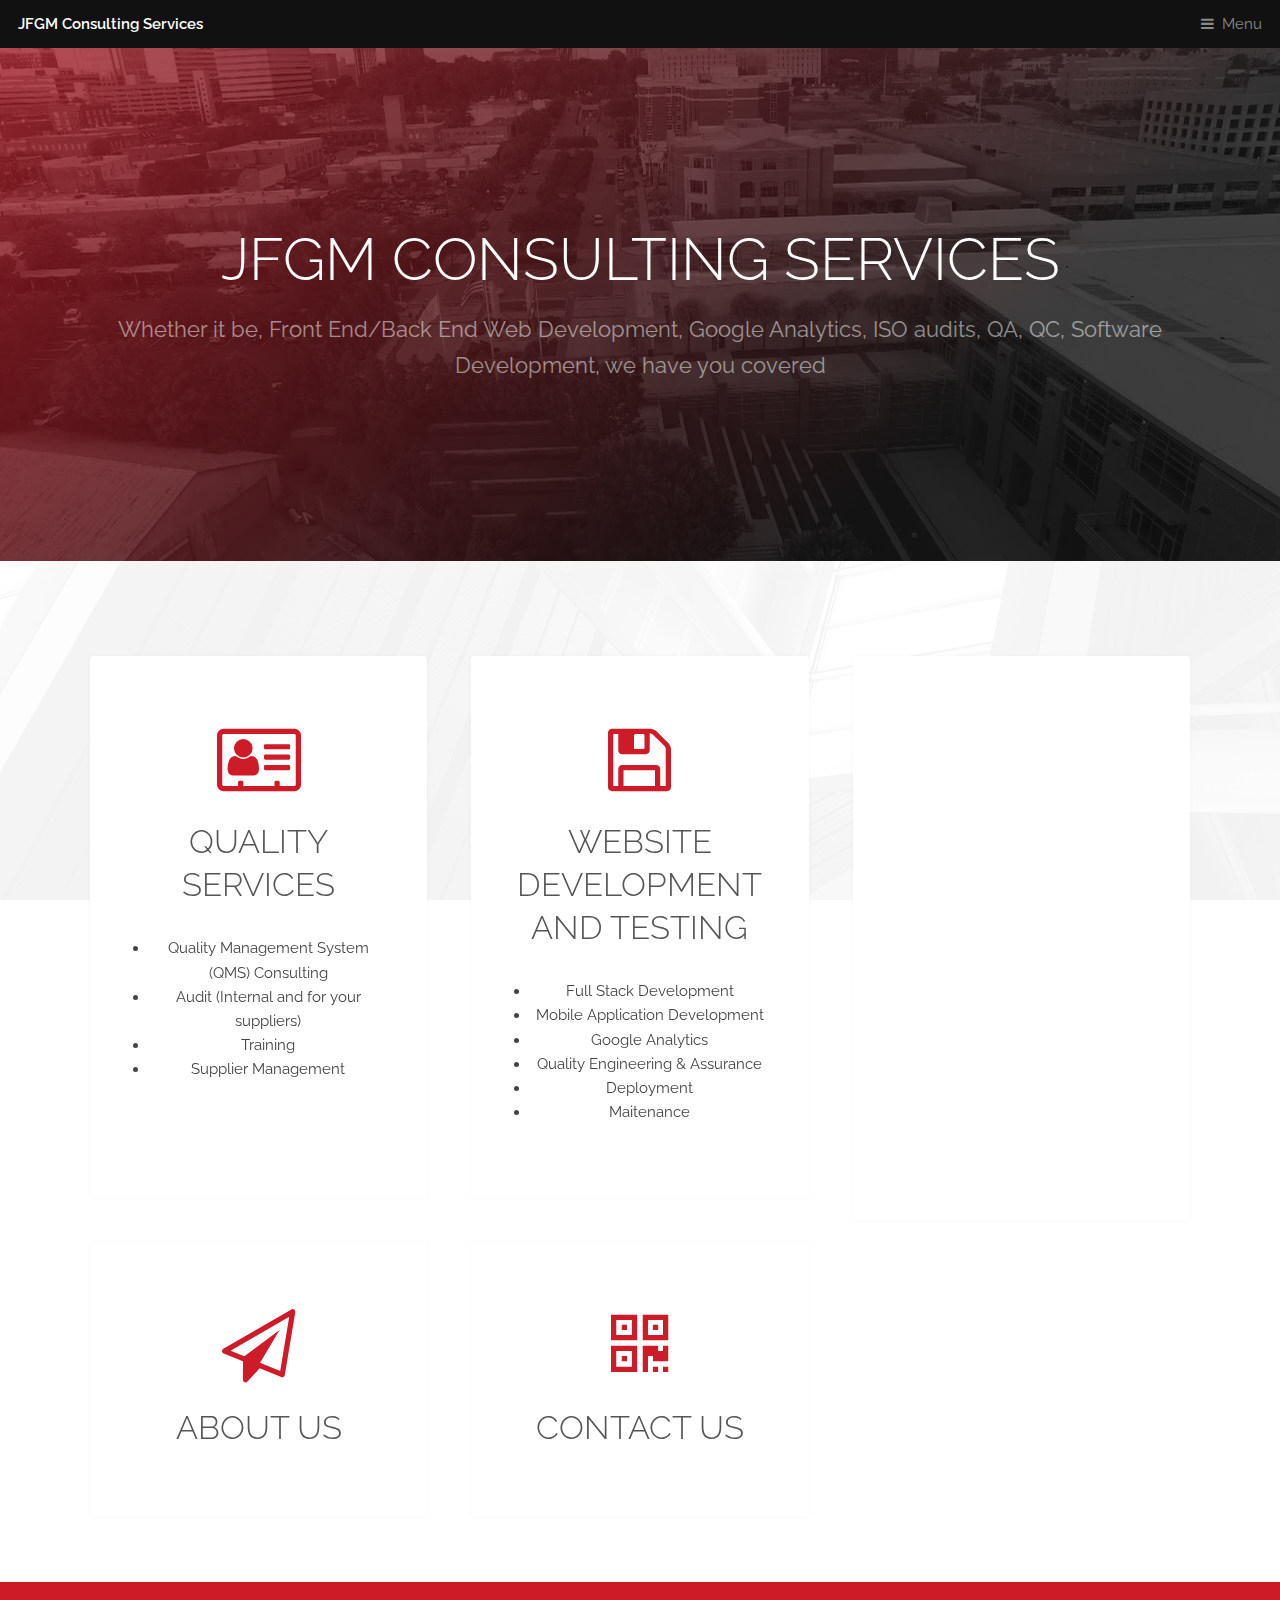
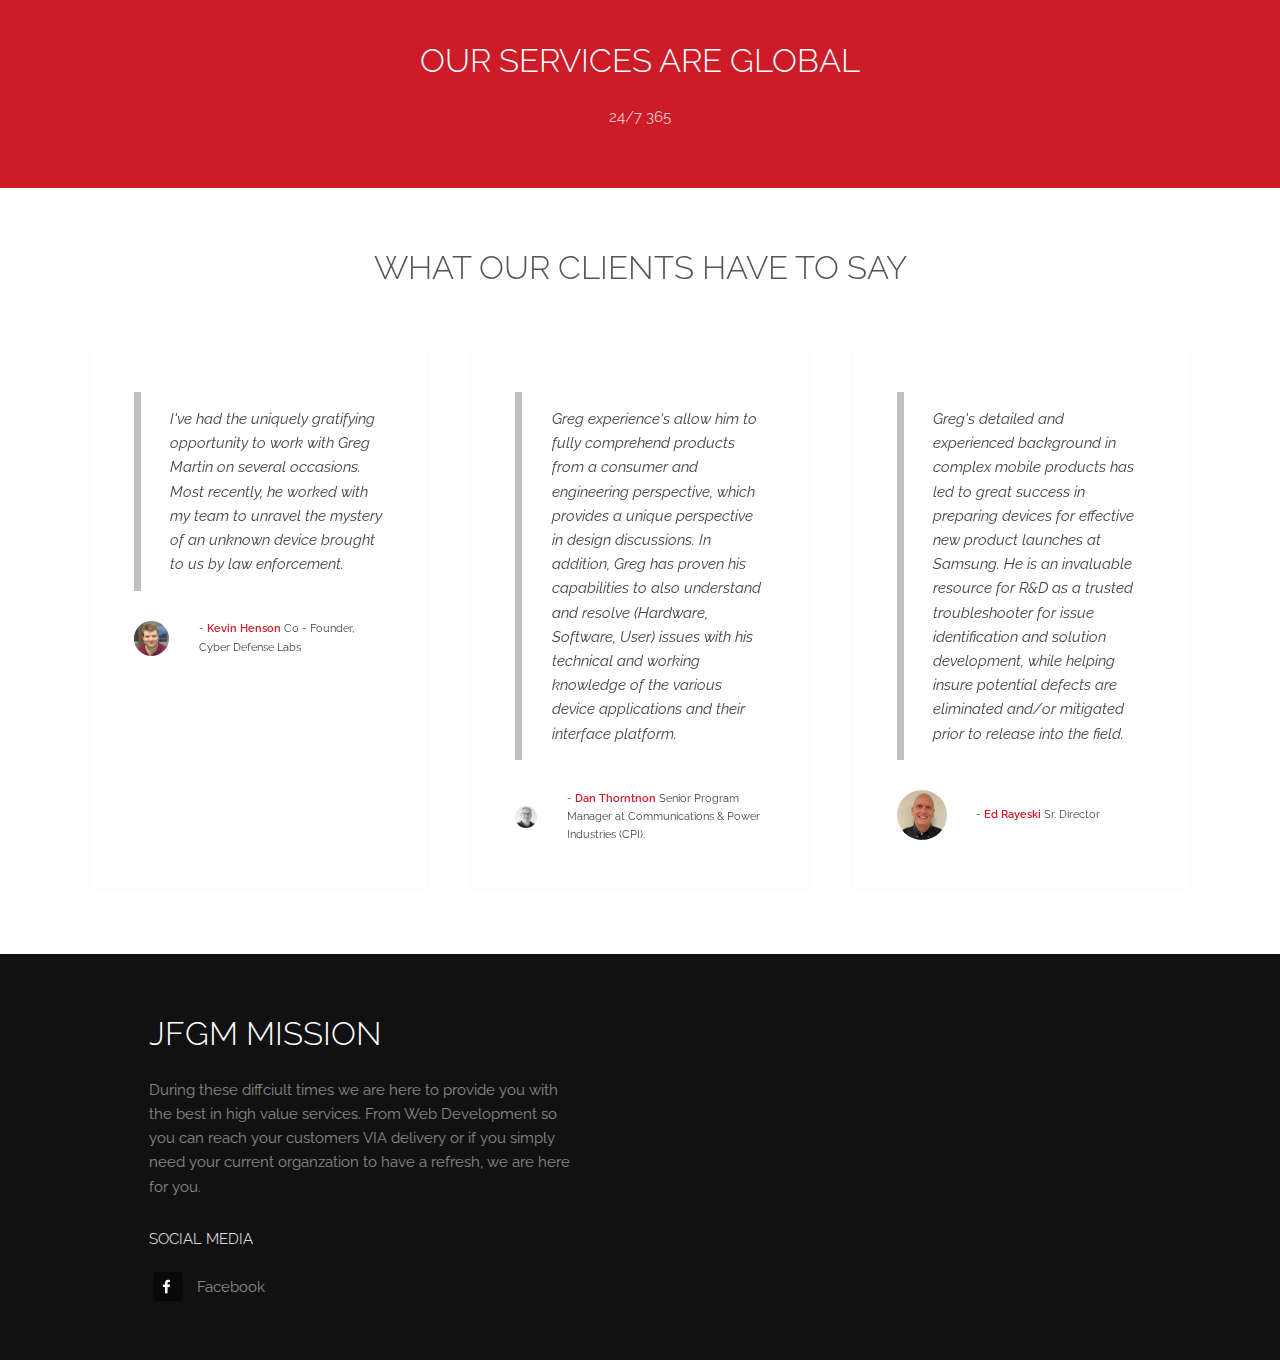
==== commit fa60bb3b: "contact page changes" ====
--- a/index.html
+++ b/index.html
@@ -78,14 +78,14 @@
 				<section>
 					<div class="content">
 						<header>
-							<a href="process.html" class="icon fa-line-chart"><span class="label">Icon</span></a>
+							<!--<a href="process.html" class="icon fa-line-chart"><span class="label">Icon</span></a>
 							<h3>Process Improvement </h3>
 						</header>
 						<p><ul>
 							<li>ISO audits</li>
 							<li>QA</li>
 							<li>QC</li>
-							<li>Software Development</ul></p>
+							<li>Software Development</ul></p>-->
 					</div>
 				</section>
 				<section>
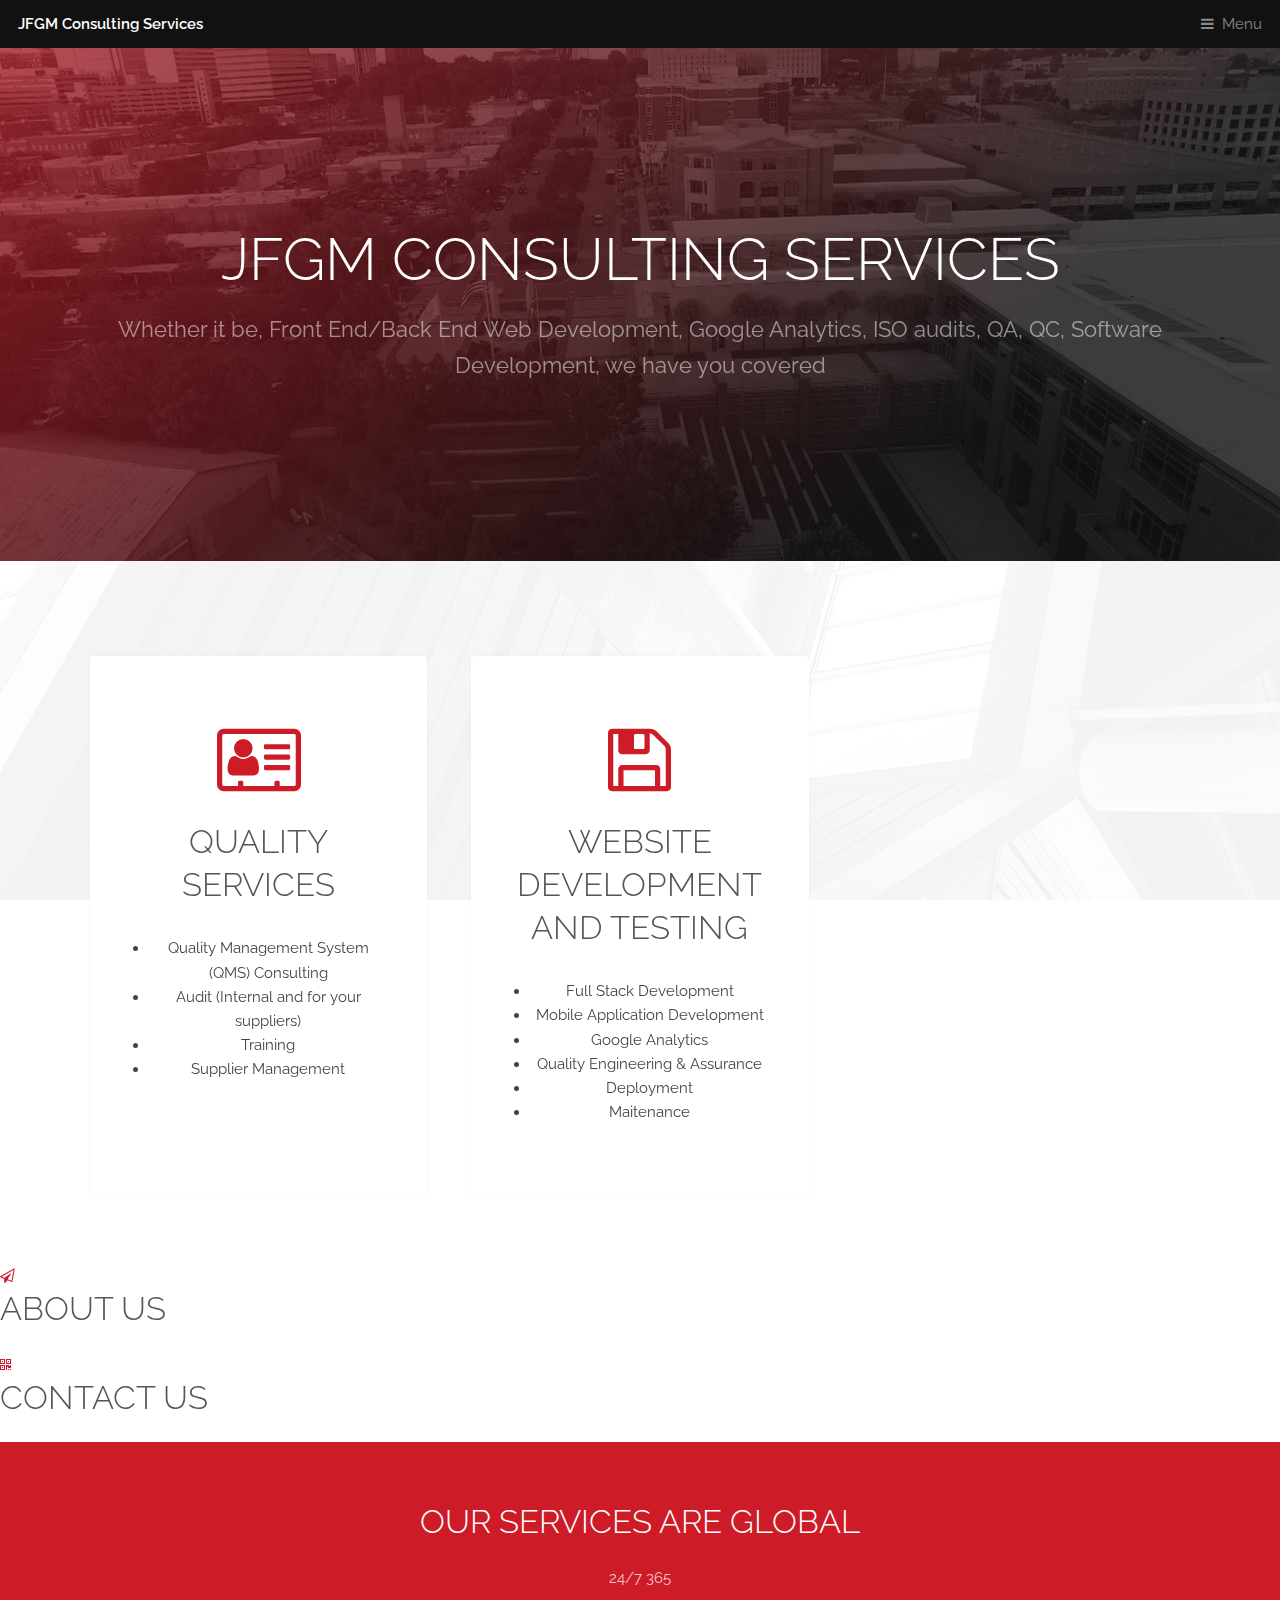
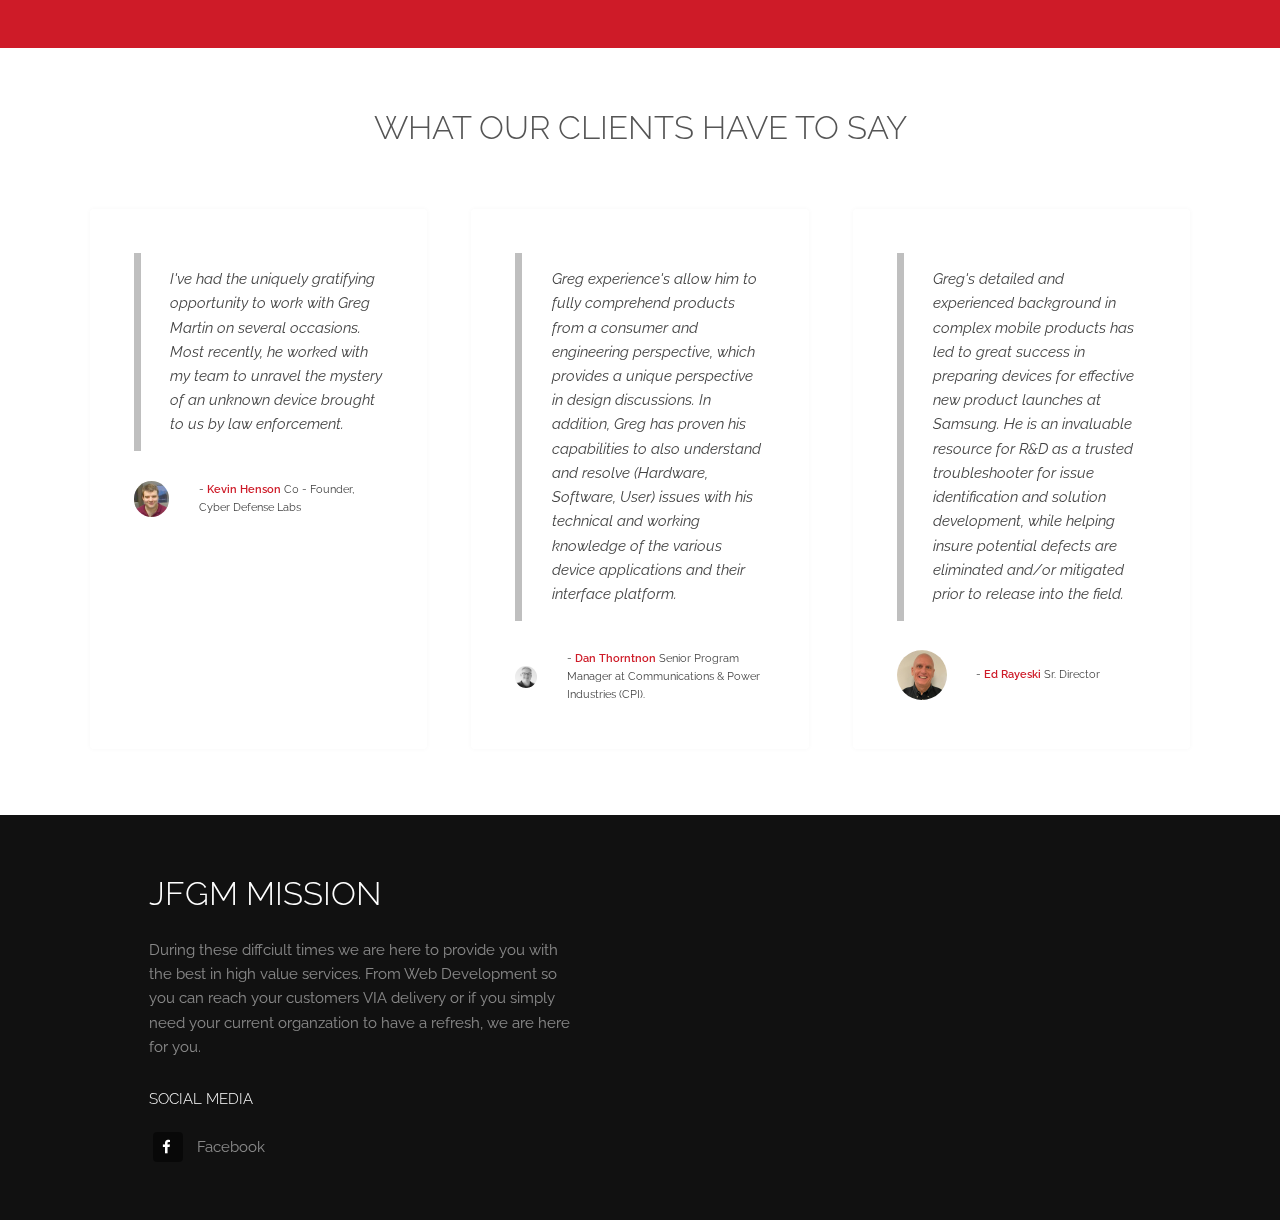
==== commit a8f81206: "contact page changes" ====
--- a/index.html
+++ b/index.html
@@ -76,9 +76,9 @@
 					</div>
 				</section>
 				<section>
-					<div class="content">
-						<header>
-							<!--<a href="process.html" class="icon fa-line-chart"><span class="label">Icon</span></a>
+					<!--<<div class="content">
+						<header>
+							<a href="process.html" class="icon fa-line-chart"><span class="label">Icon</span></a>
 							<h3>Process Improvement </h3>
 						</header>
 						<p><ul>
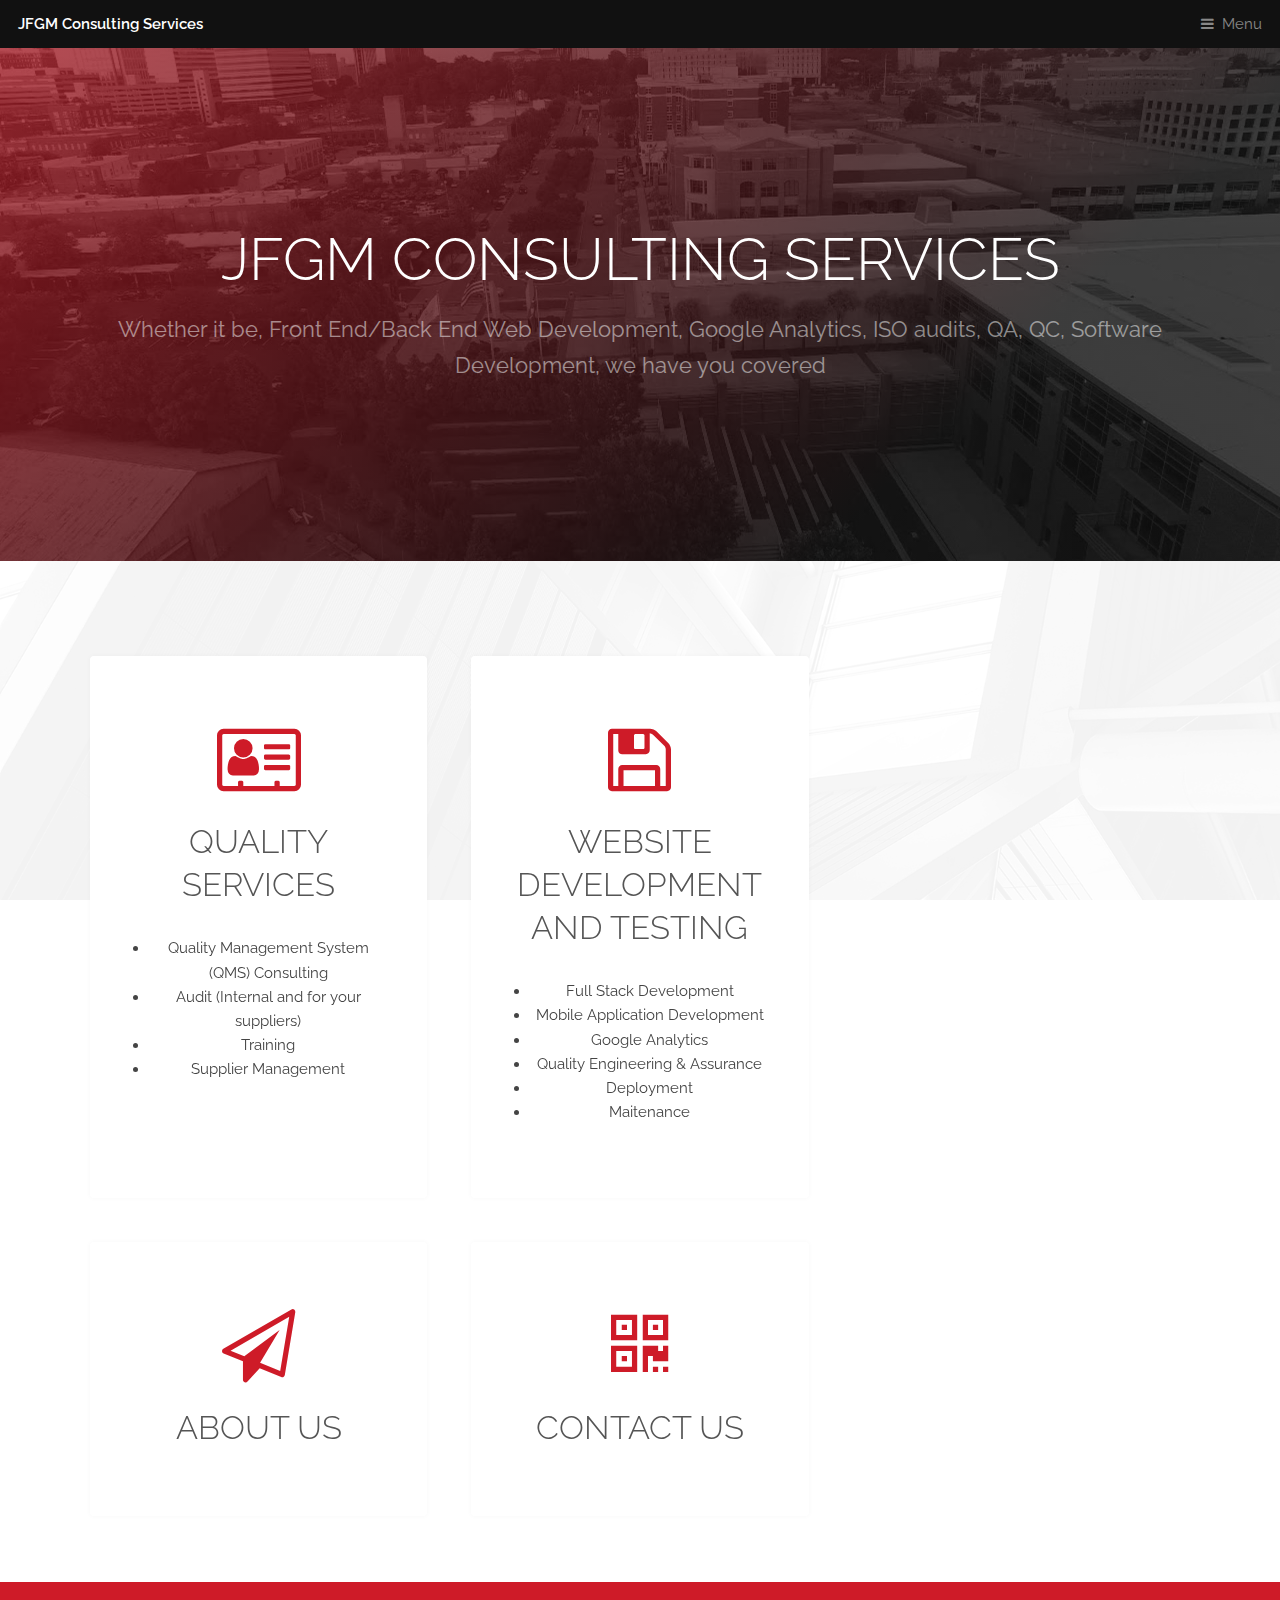
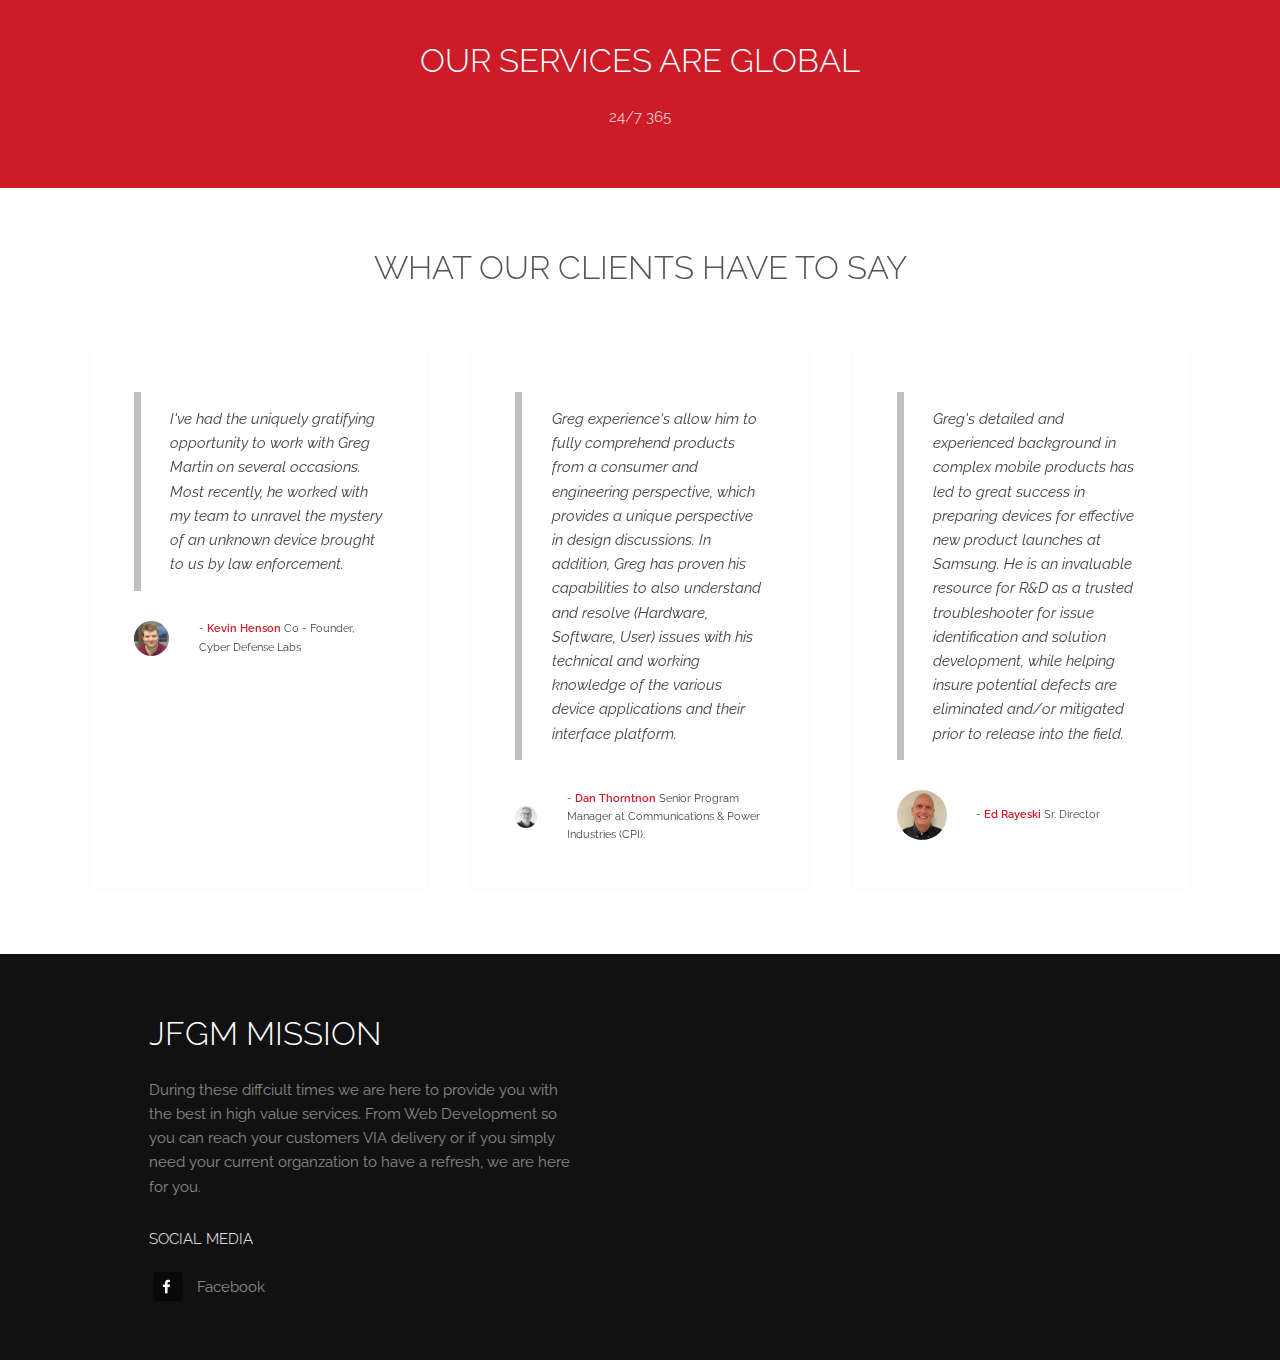
==== commit 92503f6b: "contact page changes" ====
--- a/index.html
+++ b/index.html
@@ -85,8 +85,8 @@
 							<li>ISO audits</li>
 							<li>QA</li>
 							<li>QC</li>
-							<li>Software Development</ul></p>-->
-					</div>
+							<li>Software Development</ul></p>
+					</div>-->
 				</section>
 				<section>
 					<div class="content">
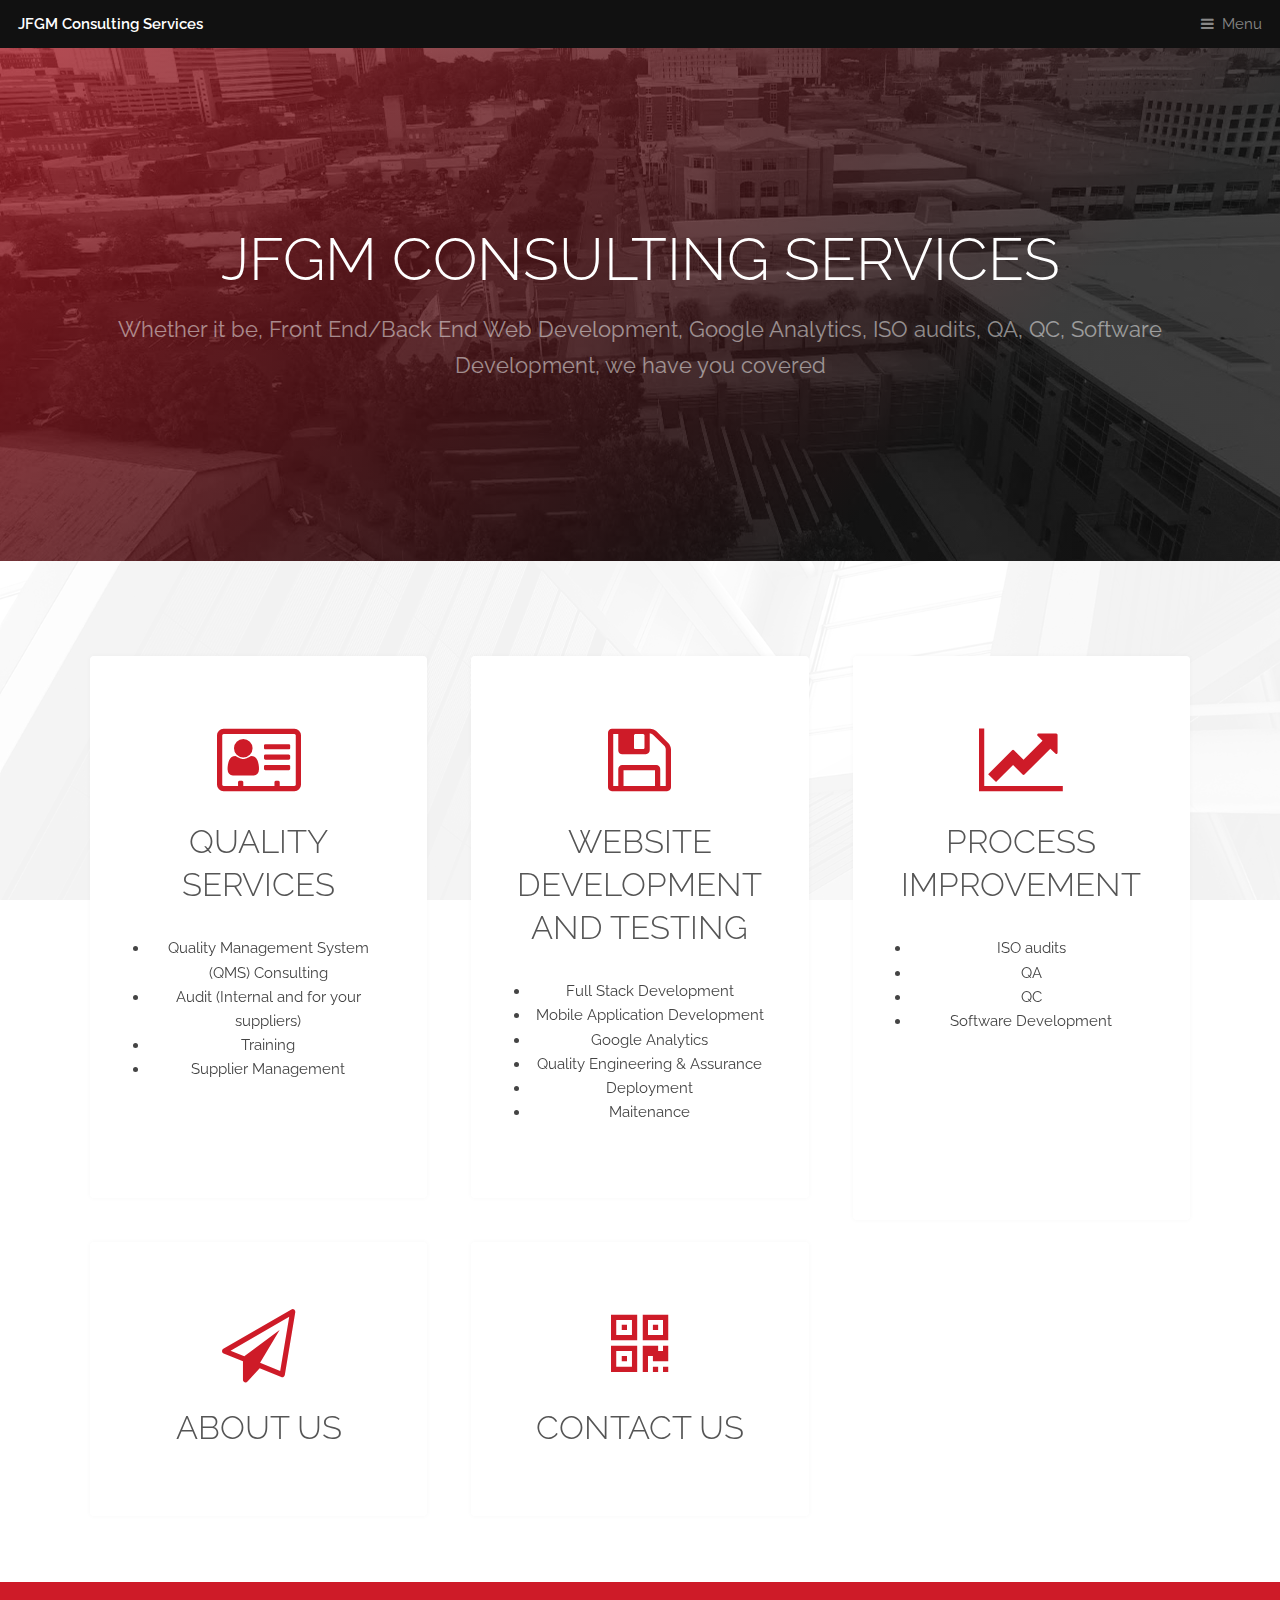
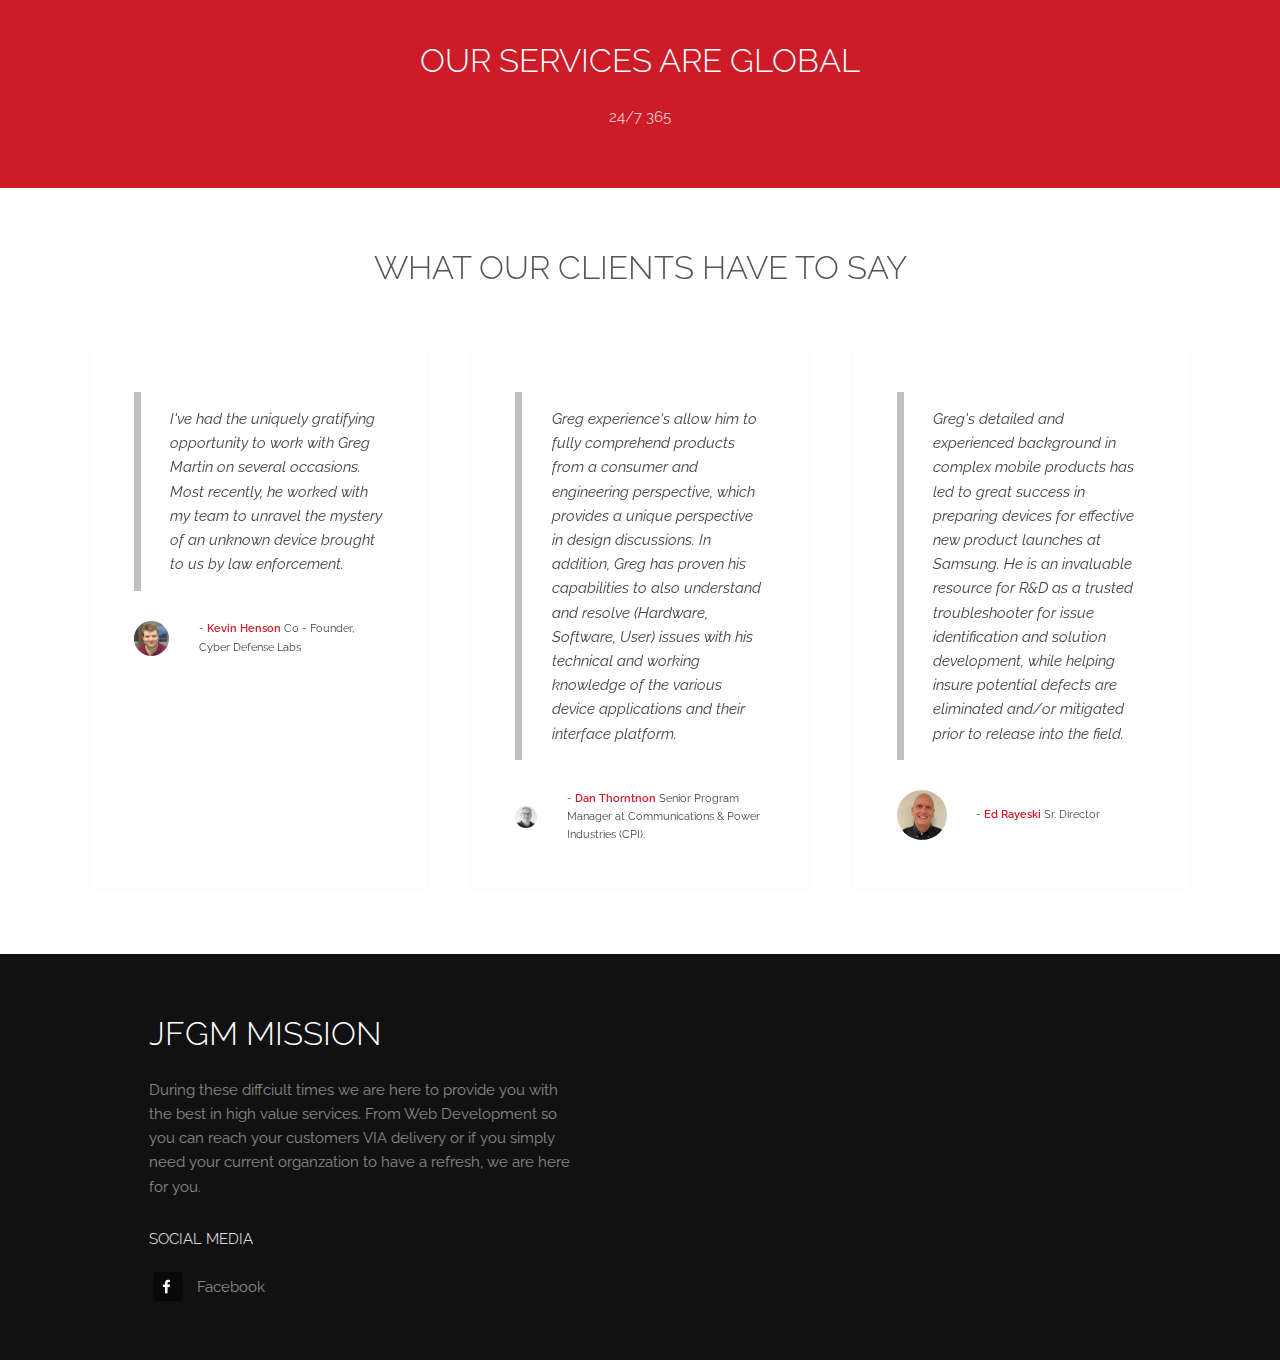
==== commit 5e12596a: "contact page changes" ====
--- a/index.html
+++ b/index.html
@@ -76,7 +76,7 @@
 					</div>
 				</section>
 				<section>
-					<!--<<div class="content">
+					<div class="content">
 						<header>
 							<a href="process.html" class="icon fa-line-chart"><span class="label">Icon</span></a>
 							<h3>Process Improvement </h3>
@@ -86,7 +86,7 @@
 							<li>QA</li>
 							<li>QC</li>
 							<li>Software Development</ul></p>
-					</div>-->
+					</div>
 				</section>
 				<section>
 					<div class="content">
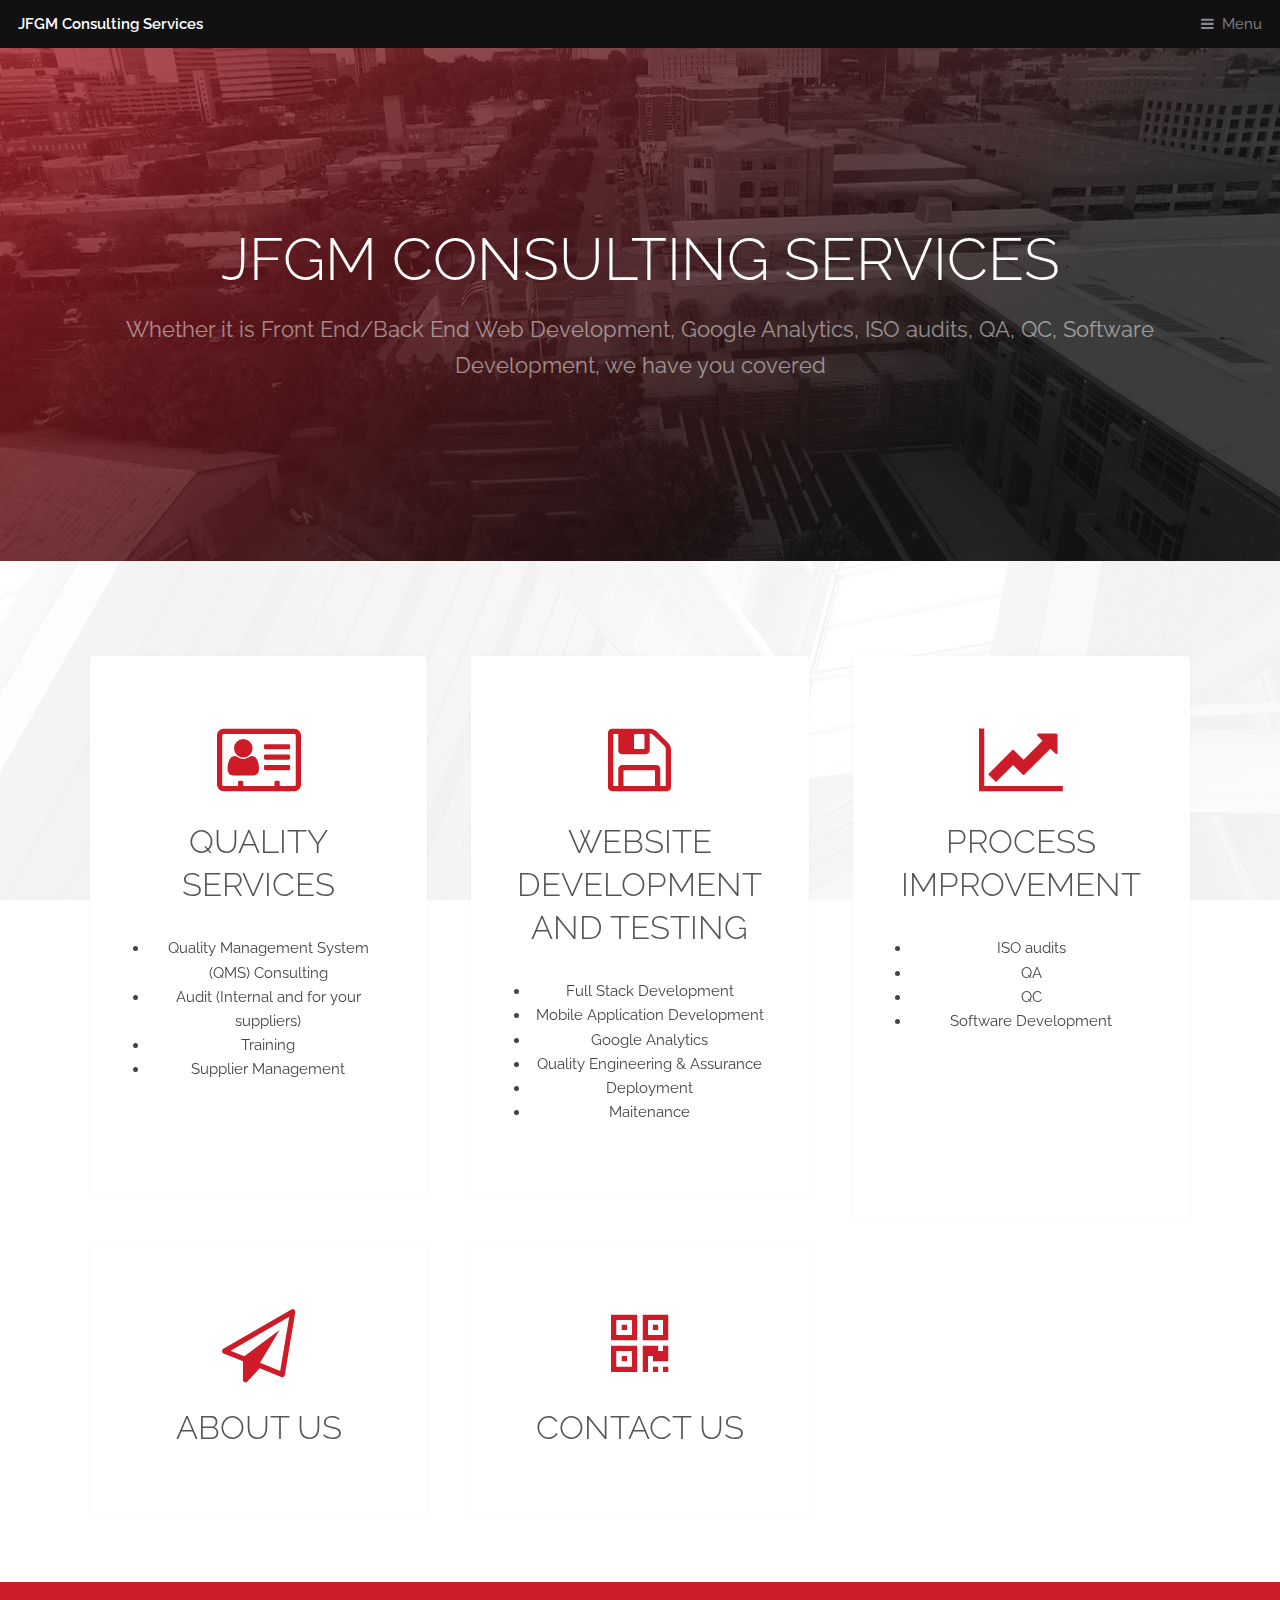
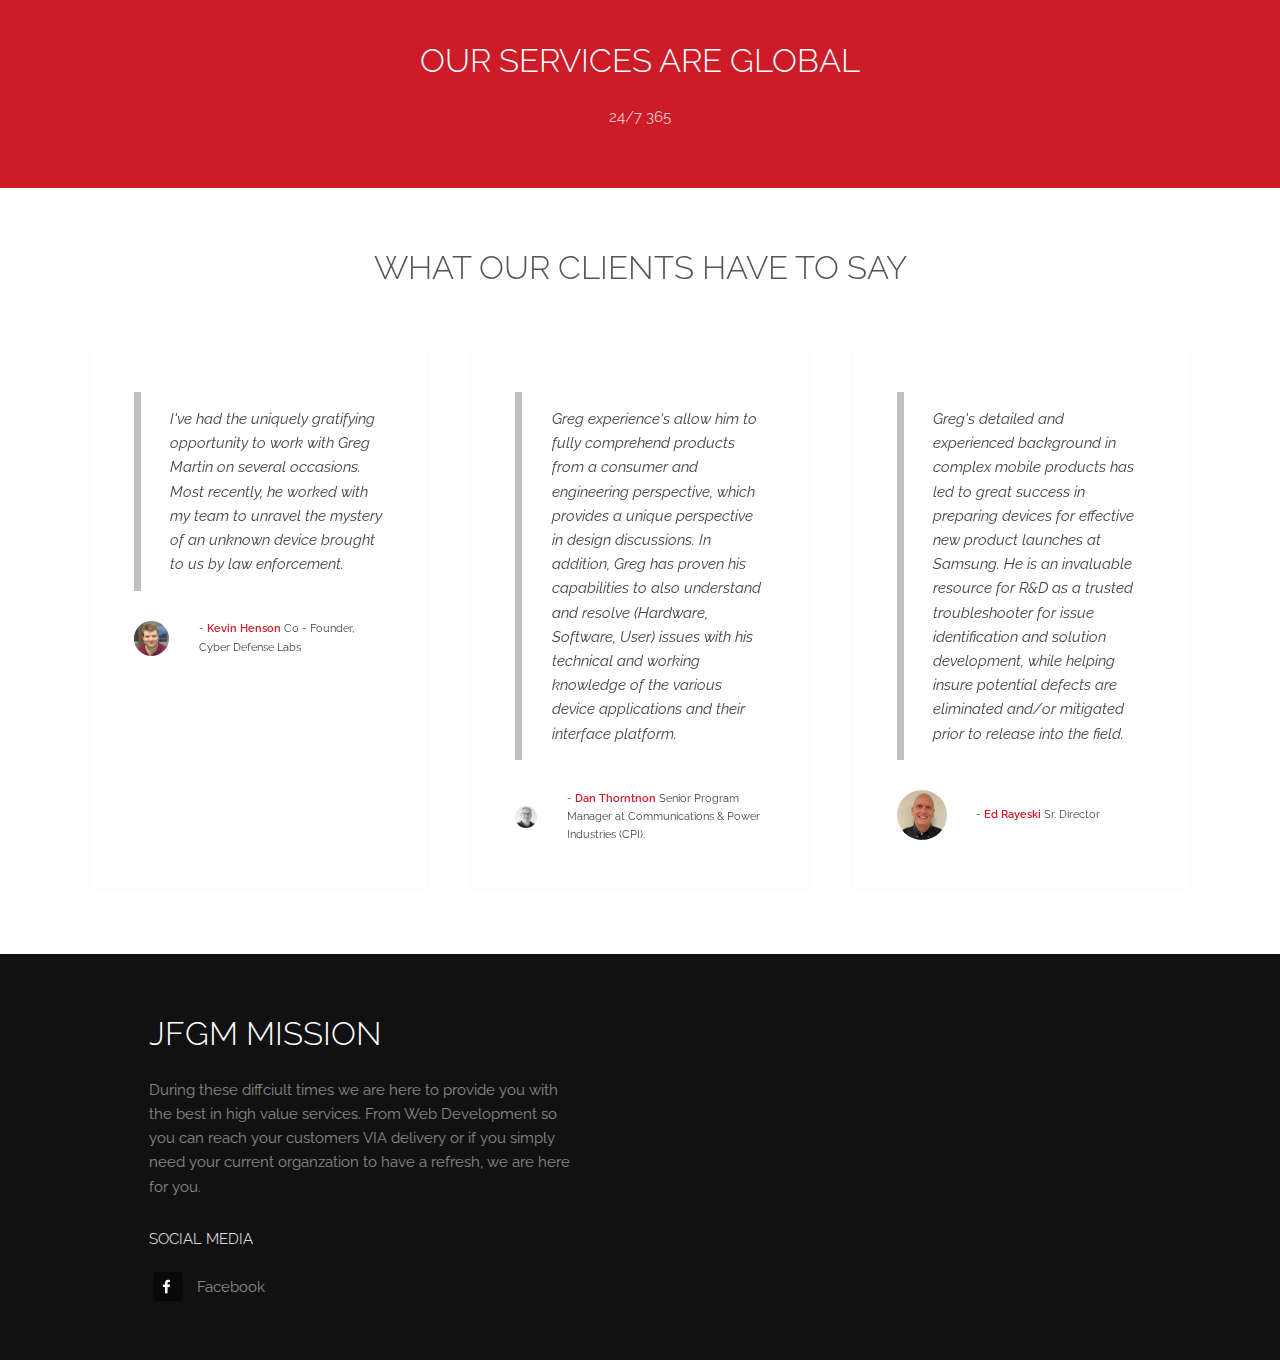
==== commit 47878df2: "contact page changes" ====
--- a/index.html
+++ b/index.html
@@ -9,6 +9,16 @@
 	<meta name="keywords" content="" />
 	<link rel="stylesheet" href="assets/css/main.css" />
 </head>
+
+<!-- Global site tag (gtag.js) - Google Analytics -->
+<script async src="https://www.googletagmanager.com/gtag/js?id=G-WS6R9F7CBY"></script>
+<script>
+  window.dataLayer = window.dataLayer || [];
+  function gtag(){dataLayer.push(arguments);}
+  gtag('js', new Date());
+
+  gtag('config', 'G-WS6R9F7CBY');
+</script>
 
 <body class="is-preload">
 
@@ -35,7 +45,7 @@
 	<section id="banner">
 		<div class="inner">
 			<h1>JFGM Consulting Services</h1>
-			<p>Whether it be, Front End/Back End Web Development, Google Analytics, ISO audits, QA, QC, Software Development, we have you covered
+			<p>Whether it is Front End/Back End Web Development, Google Analytics, ISO audits, QA, QC, Software Development, we have you covered
 			</p>
 		</div>
 		<video autoplay loop muted playsinline src="images/banner.mp4"></video>
--- a/assets/css/main.css
+++ b/assets/css/main.css
@@ -2825,3 +2825,17 @@
     height: 320px;
     width: auto;
   }
+  .softwareflex {
+    border: 1px black solid;
+    height: 280px;
+    width: 300px;
+    float: left;
+    padding: 0 3px 0 3px;
+    margin: 0 3px 3px 3px;
+    text-align: center;
+  }
+  .softwareflex ul {
+    list-style-type: none;
+  }
+ 
+  
